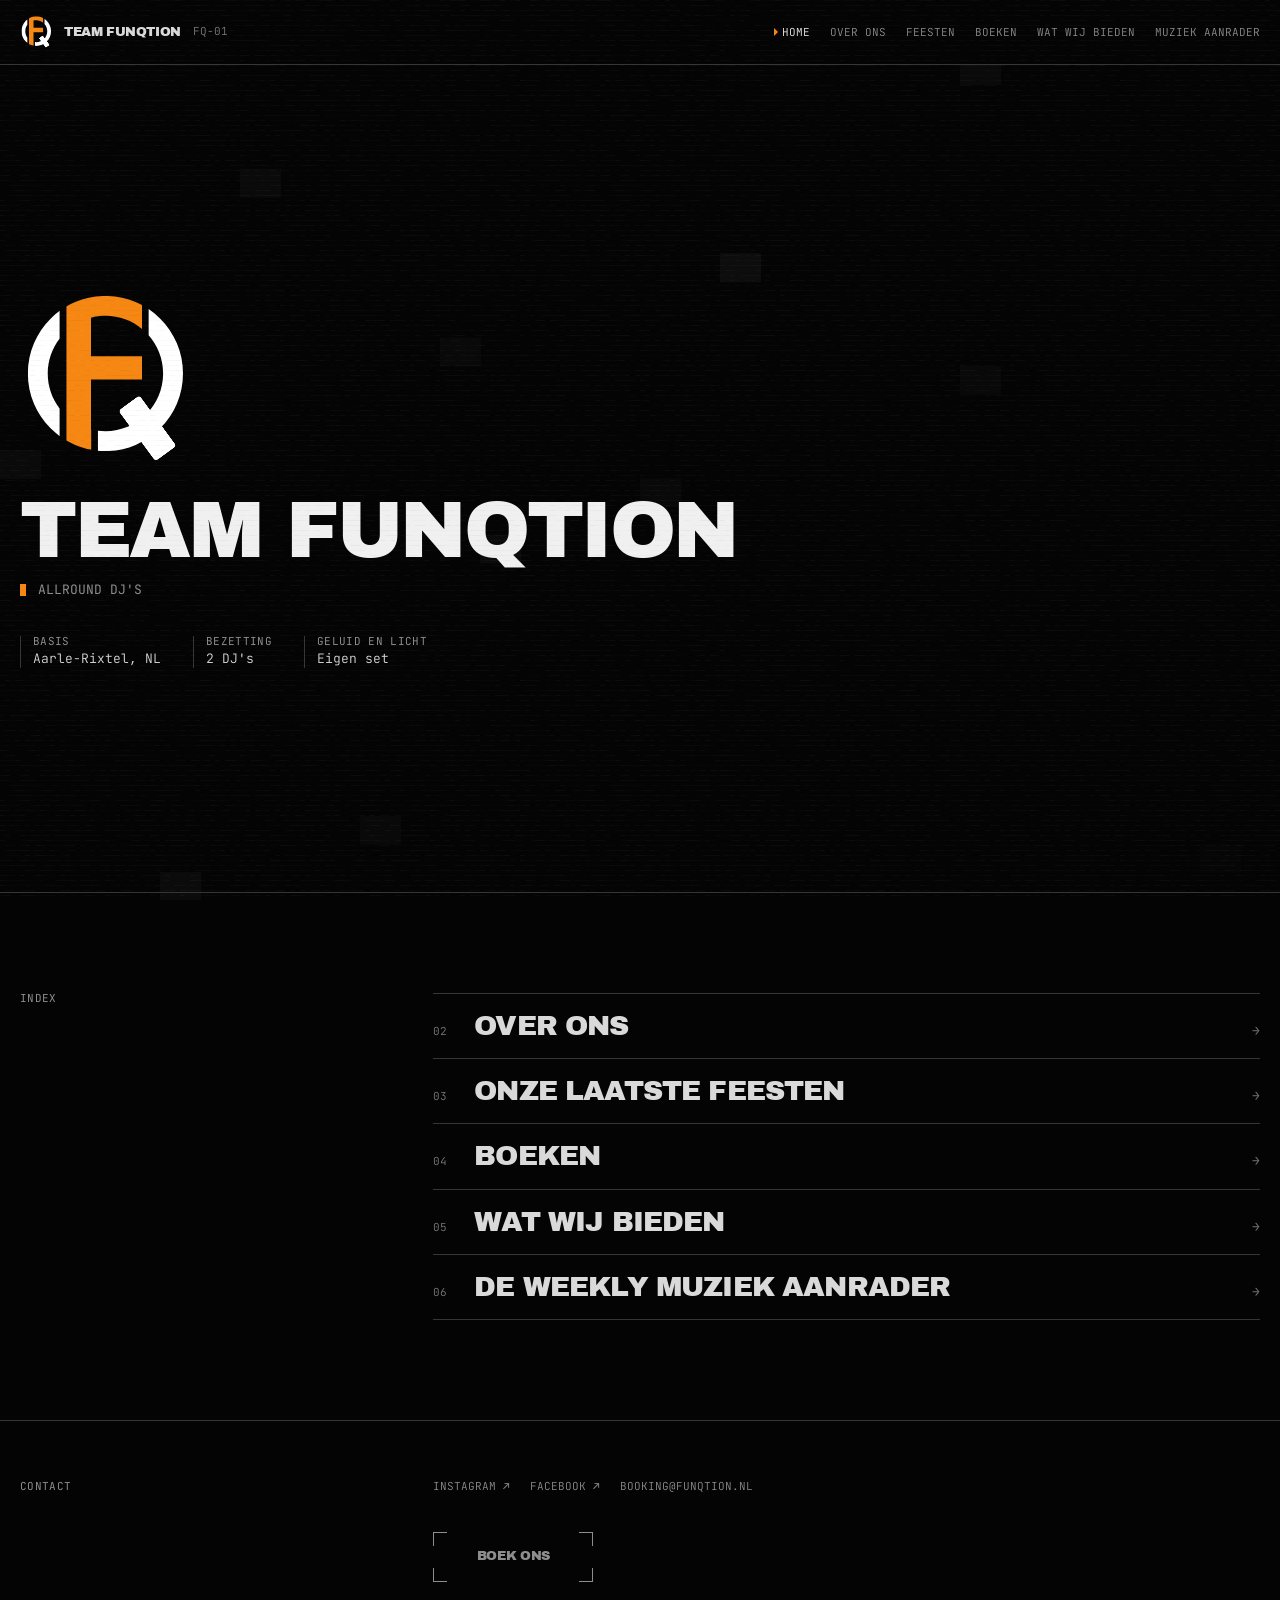
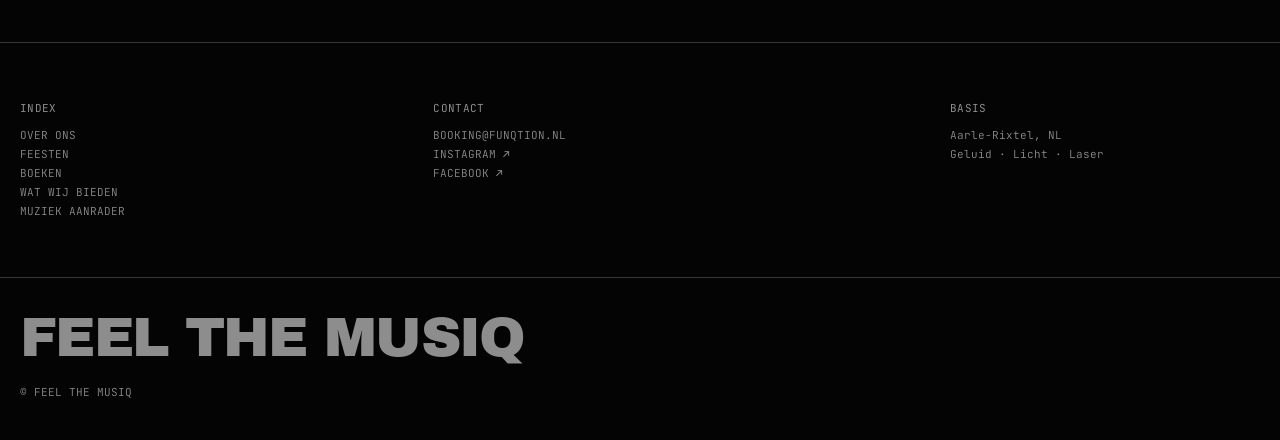
==== index.html @ aeb35a2f "Background: the idling lattice, chosen over two rejected prototypes Revise brief section 2, the clie" ====
<!doctype html>
<html lang="nl">
<head>
<meta charset="utf-8">
<meta name="viewport" content="width=device-width, initial-scale=1">
<title>Team Funqtion - Allround Dj's</title>
<meta name="description" content="Team Funqtion, allround DJ duo uit Aarle-Rixtel. Feesten, gala's, karnaval en tuinfeesten, inclusief eigen geluid en licht.">
<link rel="icon" href="img/logo.svg" type="image/svg+xml">
<link rel="preconnect" href="https://fonts.googleapis.com">
<link rel="preconnect" href="https://fonts.gstatic.com" crossorigin>
<link href="https://fonts.googleapis.com/css2?family=JetBrains+Mono:wght@300;400&family=Archivo+Black&display=swap" rel="stylesheet">
<link rel="stylesheet" href="css/tokens.css">
<link rel="stylesheet" href="css/primitives.css">
<link rel="stylesheet" href="css/site.css">
</head>
<body>

<a class="fq-skip" href="#main">Naar de inhoud</a>

<header class="fq-topbar">
  <a class="fq-topbar__brand" href="index.html">
    <img class="fq-topbar__logo" src="img/logo.svg" width="32" height="32" alt="Logo van Team Funqtion">
    <span class="fq-topbar__wordmark">Team Funqtion</span>
    <span class="fq-topbar__partno" aria-hidden="true">FQ-01</span>
  </a>

  <nav class="fq-topnav" aria-label="Hoofdnavigatie">
    <a class="fq-topnav__link" href="index.html" aria-current="page">Home</a>
    <a class="fq-topnav__link" href="over.html">Over ons</a>
    <a class="fq-topnav__link" href="feesten.html">Feesten</a>
    <a class="fq-topnav__link" href="boeken.html">Boeken</a>
    <a class="fq-topnav__link" href="bieden.html">Wat wij bieden</a>
    <a class="fq-topnav__link" href="tip.html">Muziek aanrader</a>
  </nav>

  <button type="button" class="fq-menu-trigger" aria-expanded="false" aria-controls="fq-menu">
    <span class="fq-visually-hidden">Menu openen</span>
    <span class="fq-menu-trigger__bar" aria-hidden="true"></span>
    <span class="fq-menu-trigger__bar" aria-hidden="true"></span>
  </button>
</header>

<dialog class="fq-menu" id="fq-menu" aria-label="Menu">
  <div class="fq-menu__head">
    <p class="fq-label" style="margin:0">Index</p>
    <button type="button" class="fq-menu__close">
      <span class="fq-visually-hidden">Menu sluiten</span>
      <span aria-hidden="true">&times;</span>
    </button>
  </div>
  <nav aria-label="Menunavigatie">
    <ul class="fq-menu__list">
      <li><a class="fq-menu__row" href="index.html" style="--row:0" aria-current="page">
        <span class="fq-menu__mask"><span class="fq-menu__label">Home</span></span>
        <span class="fq-menu__mask"><span class="fq-menu__index">01</span></span></a></li>
      <li><a class="fq-menu__row" href="over.html" style="--row:1">
        <span class="fq-menu__mask"><span class="fq-menu__label">Over ons</span></span>
        <span class="fq-menu__mask"><span class="fq-menu__index">02</span></span></a></li>
      <li><a class="fq-menu__row" href="feesten.html" style="--row:2">
        <span class="fq-menu__mask"><span class="fq-menu__label">Feesten</span></span>
        <span class="fq-menu__mask"><span class="fq-menu__index">03</span></span></a></li>
      <li><a class="fq-menu__row" href="boeken.html" style="--row:3">
        <span class="fq-menu__mask"><span class="fq-menu__label">Boeken</span></span>
        <span class="fq-menu__mask"><span class="fq-menu__index">04</span></span></a></li>
      <li><a class="fq-menu__row" href="bieden.html" style="--row:4">
        <span class="fq-menu__mask"><span class="fq-menu__label">Wat wij bieden</span></span>
        <span class="fq-menu__mask"><span class="fq-menu__index">05</span></span></a></li>
      <li><a class="fq-menu__row" href="tip.html" style="--row:5">
        <span class="fq-menu__mask"><span class="fq-menu__label">Muziek aanrader</span></span>
        <span class="fq-menu__mask"><span class="fq-menu__index">06</span></span></a></li>
    </ul>
  </nav>
  <div class="fq-menu__foot">
    <a class="fq-footer__link" href="https://www.instagram.com/funqtion1/" target="_blank" rel="noopener">Instagram &#8599;</a>
    <a class="fq-footer__link" href="https://www.facebook.com/share/1C3HbUUbbw/?mibextid=wwXIfr" target="_blank" rel="noopener">Facebook &#8599;</a>
    <a class="fq-footer__link" href="mailto:Booking@funqtion.nl">Booking@funqtion.nl</a>
  </div>
</dialog>

<main id="main">

  <section class="fq-section fq-grid fq-grid--padded" style="padding-block:0">
    <div class="fq-cell fq-hero" style="--col-span:9; --col-span-m:12">
      <img class="fq-hero__mark" src="img/logo.svg" width="168" height="168"
           alt="Logo van Team Funqtion: de letters TF in oranje en wit">
      <h1 class="fq-hero__title">Team Funqtion</h1>
      <p class="fq-hero__descriptor">
        <span class="fq-cursor fq-cursor--live" aria-hidden="true"></span>
        Allround Dj's
      </p>

      <dl class="fq-hero__meta">
        <div class="fq-rule-left">
          <dt class="fq-label" style="margin:0">Basis</dt>
          <dd class="fq-datasheet__value">Aarle-Rixtel, NL</dd>
        </div>
        <div class="fq-rule-left">
          <dt class="fq-label" style="margin:0">Bezetting</dt>
          <dd class="fq-datasheet__value">2 DJ's</dd>
        </div>
        <div class="fq-rule-left">
          <dt class="fq-label" style="margin:0">Geluid en licht</dt>
          <dd class="fq-datasheet__value">Eigen set</dd>
        </div>
      </dl>
    </div>
  </section>

  <section class="fq-section fq-grid fq-grid--padded">
    <div class="fq-cell" style="--col-span:3; --col-span-m:12">
      <h2 class="fq-label">Index</h2>
    </div>
    <div class="fq-cell" style="--col-start:5; --col-span:8; --col-start-m:auto; --col-span-m:12">
      <ul class="fq-index-list">
        <li><a class="fq-index-list__row" href="over.html">
          <span class="fq-index-list__num">02</span>
          <span class="fq-index-list__label">Over ons</span>
          <span class="fq-index-list__arrow" aria-hidden="true">&#8594;</span></a></li>
        <li><a class="fq-index-list__row" href="feesten.html">
          <span class="fq-index-list__num">03</span>
          <span class="fq-index-list__label">Onze laatste feesten</span>
          <span class="fq-index-list__arrow" aria-hidden="true">&#8594;</span></a></li>
        <li><a class="fq-index-list__row" href="boeken.html">
          <span class="fq-index-list__num">04</span>
          <span class="fq-index-list__label">Boeken</span>
          <span class="fq-index-list__arrow" aria-hidden="true">&#8594;</span></a></li>
        <li><a class="fq-index-list__row" href="bieden.html">
          <span class="fq-index-list__num">05</span>
          <span class="fq-index-list__label">Wat wij bieden</span>
          <span class="fq-index-list__arrow" aria-hidden="true">&#8594;</span></a></li>
        <li><a class="fq-index-list__row" href="tip.html">
          <span class="fq-index-list__num">06</span>
          <span class="fq-index-list__label">De weekly muziek aanrader</span>
          <span class="fq-index-list__arrow" aria-hidden="true">&#8594;</span></a></li>
      </ul>
    </div>
  </section>

  <section class="fq-section fq-section--tight fq-grid fq-grid--padded">
    <div class="fq-cell" style="--col-span:3; --col-span-m:12">
      <h2 class="fq-label">Contact</h2>
    </div>
    <div class="fq-cell" style="--col-start:5; --col-span:8; --col-start-m:auto; --col-span-m:12">
      <div class="fq-socials">
        <a class="fq-social" href="https://www.instagram.com/funqtion1/" target="_blank" rel="noopener">Instagram &#8599;</a>
        <a class="fq-social" href="https://www.facebook.com/share/1C3HbUUbbw/?mibextid=wwXIfr" target="_blank" rel="noopener">Facebook &#8599;</a>
        <a class="fq-social" href="mailto:Booking@funqtion.nl">Booking@funqtion.nl</a>
      </div>
      <div class="fq-contact">
        <a class="fq-button fq-bracket" href="boeken.html">Boek ons</a>
      </div>
    </div>
  </section>

</main>

<footer class="fq-footer">
  <div class="fq-grid fq-grid--padded fq-footer__grid">

    <div class="fq-cell fq-footer__col" style="--col-span:3; --col-span-m:12">
      <p class="fq-label">Index</p>
      <nav class="fq-footer__col" aria-label="Footernavigatie">
        <a class="fq-footer__link" href="over.html">Over ons</a>
        <a class="fq-footer__link" href="feesten.html">Feesten</a>
        <a class="fq-footer__link" href="boeken.html">Boeken</a>
        <a class="fq-footer__link" href="bieden.html">Wat wij bieden</a>
        <a class="fq-footer__link" href="tip.html">Muziek aanrader</a>
      </nav>
    </div>

    <div class="fq-cell fq-footer__col" style="--col-start:5; --col-span:4; --col-start-m:auto; --col-span-m:12">
      <p class="fq-label">Contact</p>
      <a class="fq-footer__link" href="mailto:Booking@funqtion.nl">Booking@funqtion.nl</a>
      <a class="fq-footer__link" href="https://www.instagram.com/funqtion1/" target="_blank" rel="noopener">Instagram &#8599;</a>
      <a class="fq-footer__link" href="https://www.facebook.com/share/1C3HbUUbbw/?mibextid=wwXIfr" target="_blank" rel="noopener">Facebook &#8599;</a>
    </div>

    <div class="fq-cell fq-footer__col" style="--col-start:10; --col-span:3; --col-start-m:auto; --col-span-m:12">
      <p class="fq-label">Basis</p>
      <p class="fq-footer__value">Aarle-Rixtel, NL</p>
      <p class="fq-footer__value">Geluid &#183; Licht &#183; Laser</p>
    </div>

  </div>

  <div class="fq-grid fq-grid--padded fq-footer__mark">
    <div class="fq-cell" style="--col-span:12">
      <p class="fq-footer__tagline">FEEL THE MUSIQ</p>
      <p class="fq-footer__legal">&copy; FEEL THE MUSIQ</p>
    </div>
  </div>
</footer>

<div class="fq-bg-host" id="fq-bg" aria-hidden="true"></div>
<div class="fq-grain-host" id="fq-grain" aria-hidden="true"></div>

<script src="js/boot.js"></script>
<script src="js/bg.js"></script>
<script src="js/menu.js"></script>
<script src="js/grain.js"></script>
</body>
</html>
---- css/tokens.css ----
/* ---------------------------------------------------------------------------
   tokens.css  -  Team Funqtion design tokens
   Adapted from TELETECH-EVENTS-DESIGN-REFERENCE.md chapter 32.1.2.
   Nothing else in the system reads a literal value.
   Naming: --fq-<layer>-<role>.

   Four documented deviations from the reference (BUILD-BRIEF section 3):
     1. The accent is orange #f68712, not blood red #c13243. Because the orange
        clears AA on every surface here (8.2:1 on the page colour, measured),
        the reference's two-token --digital-blood / --digital-blood-text
        workaround is dropped: one accent token does every job.
     2. Fonts are Google Fonts substitutes: JetBrains Mono for ProtoMono,
        Archivo Black for LomoCopy LT Std.
     3. No video anywhere.
     4. Every accessibility fix in chapter 31 is taken, not optional.
   --------------------------------------------------------------------------- */

:root {
  color-scheme: dark;

  /* === 1. Raw grey ramp (reference chapter 5), darkest to lightest ======== */
  --fq-black:         #000000;
  --fq-page:          #040404;  /* the true page colour */
  --fq-darkest-hour:  #0a0a0a;
  --fq-midnight:      #0d0d0d;
  --fq-dusk:          #141414;
  --fq-haze-grey:     #1e1e1e;
  --fq-hairline:      #363636;  /* the rule colour */
  --fq-machine-grey:  #6c6c6c;  /* 3.90:1 - rules and decoration ONLY, never text */
  --fq-quiet-grey:    #7a7a7a;  /* 4.78:1 on #040404, 4.61:1 on #0a0a0a - AA at body size */
  --fq-flat-grey:     #8d8d8d;  /* 6.18:1 - the AA-safe dim text colour */
  --fq-off-white:     #d9d9d9;  /* 14.52:1 */
  --fq-bashed-white:  #e4e4e4;  /* 16.11:1 */
  --fq-power-white:   #f0f0f0;  /* 17.98:1 */

  /* === 2. Accent (deviation 3.1) ==========================================
     #f68712 measures 8.2:1 on #040404 and 7.9:1 on #0a0a0a, so unlike the
     reference's red it is safe for text at any size. --fq-accent-dim is for
     large fills where full orange is too loud; it is NOT a text colour. */
  --fq-accent:        #f68712;

  /* === 3. Semantic surfaces. Components reference these, never the ramp. == */
  --fq-surface:         var(--fq-page);
  --fq-surface-inset:   var(--fq-dusk);

  /* === 4. Semantic text =================================================== */
  --fq-text-strong:     var(--fq-power-white);
  --fq-text:            var(--fq-off-white);
  --fq-text-dim:        var(--fq-flat-grey);    /* AA-safe metadata */
  --fq-text-quiet:      var(--fq-quiet-grey);   /* 4.78:1 - the dimmest legal TEXT colour */
  --fq-text-decorative: var(--fq-machine-grey); /* 3.90:1 - rules, arrows, large display only.
                                                   Fails AA at body size: never use for small text. */
  --fq-text-accent:     var(--fq-accent);

  /* === 5. Rules, brackets, focus ========================================== */
  --fq-rule-color:    var(--fq-hairline);
  --fq-rule-width:    1px;
  --fq-rule:          var(--fq-rule-width) solid var(--fq-rule-color);
  --fq-rule-dashed:   var(--fq-rule-width) dashed var(--fq-rule-color);
  --fq-rule-inset:    0.75rem;

  --fq-bracket-size:   14px;
  --fq-bracket-weight: 1px;
  --fq-bracket-color:  currentColor;

  /* The focus ring is accent-coloured, per brief 3.1. It is never removed. */
  --fq-focus-color:  var(--fq-accent);
  --fq-focus-width:  2px;
  --fq-focus-offset: 2px;

  /* === 6. Type (deviation 3.2) ============================================ */
  --fq-font-mono:    'JetBrains Mono', ui-monospace, 'SF Mono', 'Roboto Mono', monospace;
  --fq-font-display: 'Archivo Black', 'Arial Black', system-ui, sans-serif;

  --fq-weight-light:   300;
  --fq-weight-regular: 400;

  /* Static scale. The reference's ladder is 9/11/13/15/17/21/24/27/40 with
     11px carrying body copy. 11px is kept for the machine-readout register
     (labels, indices, tags) but real Dutch prose is set at 15px: see the
     note in the build summary. This is the one type deviation. */
  --fq-size-legend: 11px;  /* labels, indices, tags, captions */
  --fq-size-data:   13px;  /* datasheet rows, buttons, nav */
  --fq-size-body:   15px;  /* prose paragraphs */
  --fq-size-sub:    21px;
  --fq-size-util:   24px;

  /* Fluid display sizes, derived the way reference 32.1.3 derives them:
     clamp(min, intercept + slope*vw, max) passing through both endpoints,
     so there is no jump at any breakpoint.
       h1   : 28px at 390 -> 64px at 1600   slope 2.975vw, intercept 0.975rem
       hero : 34px at 390 -> 96px at 1600   slope 5.124vw, intercept 0.875rem */
  --fq-size-h1:   clamp(1.75rem, 0.975rem + 2.975vw, 4rem);
  --fq-size-hero: clamp(2.125rem, 0.875rem + 5.124vw, 6rem);
  --fq-size-h2:   clamp(1.3125rem, 1.076rem + 0.909vw, 2rem);

  /* Leading */
  --fq-leading-solid: 1;
  --fq-leading-tight: 1.25;
  --fq-leading-prose: 1.6;
  --fq-leading-hero:  0.92;

  /* Tracking. Display face tracked in 3%, mono left alone, and exactly one
     positive-tracking use reserved for the hardware label on bieden.html. */
  --fq-track-display: -0.03em;
  --fq-track-open:     0.03em;

  /* === 7. Spacing. Base 0.25rem, 1.25rem is the module. =================== */
  --fq-space-1:  0.25rem;
  --fq-space-2:  0.5rem;
  --fq-space-3:  0.75rem;
  --fq-space-4:  1rem;
  --fq-space-5:  1.25rem;
  --fq-space-8:  2rem;
  --fq-space-10: 2.5rem;
  --fq-space-15: 3.75rem;
  --fq-space-20: 5rem;
  --fq-space-25: 6.25rem;

  /* One gutter, changing exactly once, at 767px. */
  --fq-gutter: var(--fq-space-5);

  /* === 8. Motion ==========================================================
     The reference's single CustomEase is one cubic and needs no library. */
  --fq-ease-machine: cubic-bezier(0.14, 0.86, 0.37, 0.96);
  --fq-dur-snap:     0.2s;
  --fq-dur-reveal:   0.25s;
  --fq-stagger:      0.05s;

  /* === 9. Layers ========================================================== */
  --fq-z-nav:    90;
  --fq-z-menu:   95;
  --fq-z-grain:  100;
}

/* Breakpoints, as documentation. Custom properties cannot be used inside a
   media query, so these four numbers are copied by hand where needed:
     991px (max)  tablet
     767px (max)  mobile
     479px (max)  phone
     768px (min)  desktop                                                    */

@media screen and (max-width: 767px) {
  :root { --fq-gutter: var(--fq-space-4); }
}

/* --- Reset ---------------------------------------------------------------- */

*, *::before, *::after { box-sizing: border-box; }

html {
  -webkit-text-size-adjust: 100%;
  scroll-behavior: smooth;
}

body {
  margin: 0;
  background-color: var(--fq-surface);
  color: var(--fq-text);
  font-family: var(--fq-font-mono);
  font-size: var(--fq-size-body);
  font-weight: var(--fq-weight-light);
  line-height: var(--fq-leading-prose);
  -webkit-font-smoothing: antialiased;
}

img { max-width: 100%; }

/* One real focus ring, applied once, never removed anywhere.
   The reference's original ships 66 focusable elements with outline:none. */
:where(a, button, input, select, textarea, summary, iframe, [tabindex]):focus-visible {
  outline: var(--fq-focus-width) solid var(--fq-focus-color);
  outline-offset: var(--fq-focus-offset);
}

/* Selection is a luminance move, not an accent one. A solid #f68712 block
   dragged across a paragraph was the largest orange area the site could
   produce, and the reader triggers it. */
::selection {
  background-color: var(--fq-off-white);
  color: var(--fq-page);
}
img::selection { background-color: transparent; }

.fq-visually-hidden {
  position: absolute; width: 1px; height: 1px;
  margin: -1px; padding: 0; border: 0;
  clip-path: inset(50%); overflow: hidden; white-space: nowrap;
}

/* Skip link: visible the moment it takes focus. */
.fq-skip {
  position: absolute; inset-block-start: 0; inset-inline-start: 0;
  z-index: 999;
  transform: translateY(-120%);
  padding: var(--fq-space-3) var(--fq-space-4);
  background: var(--fq-page);
  color: var(--fq-accent);
  font-size: var(--fq-size-data);
  text-decoration: none;
}
.fq-skip:focus { transform: translateY(0); }

/* --- prefers-contrast: more ---------------------------------------------
   The recessive grey ramp is the design. When a reader asks the OS for more
   contrast, escalate every text rung one step brighter and make the hairlines
   visible, without touching the layout or the accent. */
@media (prefers-contrast: more) {
  :root {
    --fq-text:            var(--fq-power-white);
    --fq-text-dim:        var(--fq-off-white);
    --fq-text-quiet:      var(--fq-flat-grey);
    --fq-text-decorative: var(--fq-flat-grey);
    --fq-rule-color:      var(--fq-machine-grey);
  }
}

/* --- Global reduced-motion contract ---------------------------------------
   The reference honours prefers-reduced-motion nowhere (chapter 31). Here it
   kills every CSS transition and transform reveal. It does NOT reach the
   grain: that is a WAAPI element.animate() animation and CSS
   animation-duration has no effect on it, so grain.js checks the query itself
   and also listens for changes to it. */
@media (prefers-reduced-motion: reduce) {
  html { scroll-behavior: auto; }
  *, *::before, *::after {
    animation-duration: 0.001ms !important;
    animation-iteration-count: 1 !important;
    transition-duration: 0.001ms !important;
    scroll-behavior: auto !important;
  }
}
---- css/primitives.css ----
/* ---------------------------------------------------------------------------
   primitives.css  -  Team Funqtion structural primitives
   Adapted from TELETECH-EVENTS-DESIGN-REFERENCE.md chapter 32.2.
   Grid, section, datasheet, bracketed button, hairlines, menu, event tile,
   plus the chrome (top bar, footer, grain host).
   --------------------------------------------------------------------------- */

/* ===========================================================================
   1. The 12-column grid
   The gap is ZERO. Column boundaries are shared reference lines across the
   whole page; separation comes from items not filling their span, or from a
   hairline. A grid with gutters is a different design. (reference 7.3)
   =========================================================================== */

.fq-grid {
  display: grid;
  grid-template-columns: repeat(var(--fq-grid-columns, 12), 1fr);
  grid-auto-rows: auto;
  gap: 0;                      /* deliberate */
  inline-size: 100%;
  position: relative;
}
.fq-grid--padded { padding-inline: var(--fq-gutter); }

/* Children. Default span 12 so an unplaced child still lands on the lattice. */
.fq-cell {
  grid-column: var(--col-start, auto) / span var(--col-span, 12);
  min-inline-size: 0;
}

@media screen and (max-width: 767px) {
  .fq-cell {
    grid-column: var(--col-start-m, auto) / span var(--col-span-m, var(--col-span, 12));
  }
}
@media screen and (max-width: 479px) {
  .fq-cell {
    grid-column: var(--col-start-s, auto) / span var(--col-span-s, var(--col-span-m, var(--col-span, 12)));
  }
}

/* ===========================================================================
   2. The section wrapper
   =========================================================================== */

.fq-section {
  inline-size: 100%;
  position: relative;
  padding-block: var(--fq-space-25);
}
.fq-section--tight { padding-block: var(--fq-space-15); }
.fq-section--first { padding-block-start: var(--fq-space-20); }

@media screen and (max-width: 767px) {
  .fq-section { padding-block: var(--fq-space-15); }
  .fq-section--tight { padding-block: var(--fq-space-10); }
}

/* A full-bleed hairline between sections. */
.fq-section + .fq-section { border-block-start: var(--fq-rule); }

/* ===========================================================================
   3. Text atoms (reference 9.2.2)
   =========================================================================== */

/* The panel legend. This is the voice of the whole design: a tiny, tracked,
   uppercase mono label that reads like a legend silk-screened on hardware. */
.fq-label {
  margin: 0 0 var(--fq-space-4);
  color: var(--fq-text-dim);
  text-transform: uppercase;
  /* The system's ONE positive tracking, spent on the panel legend: the
     silk-screened-on-hardware register that appears on every section. */
  letter-spacing: var(--fq-track-open);
  font-family: var(--fq-font-mono);
  font-size: var(--fq-size-legend);
  font-weight: var(--fq-weight-regular);
  line-height: var(--fq-leading-solid);
}

/* The index numeral. Padded to two digits in the markup, tabular here. */
.fq-index {
  color: var(--fq-text-quiet);
  font-family: var(--fq-font-mono);
  font-size: var(--fq-size-legend);
  font-weight: var(--fq-weight-light);
  line-height: var(--fq-leading-solid);
}

.fq-h1 {
  margin: 0 0 var(--fq-space-5);
  text-wrap: balance;
  color: var(--fq-text-strong);
  text-transform: uppercase;
  font-family: var(--fq-font-display);
  font-size: var(--fq-size-h1);
  font-weight: 400;
  line-height: var(--fq-leading-hero);
  letter-spacing: var(--fq-track-display);
}

.fq-h2 {
  margin: 0 0 var(--fq-space-5);
  text-wrap: balance;
  color: var(--fq-text);
  text-transform: uppercase;
  font-family: var(--fq-font-display);
  font-size: var(--fq-size-h2);
  font-weight: 400;
  line-height: var(--fq-leading-tight);
  letter-spacing: var(--fq-track-display);
}

.fq-h3 {
  margin: 0 0 var(--fq-space-3);
  text-wrap: balance;
  color: var(--fq-text);
  text-transform: uppercase;
  font-family: var(--fq-font-display);
  font-size: var(--fq-size-sub);
  font-weight: 400;
  line-height: var(--fq-leading-tight);
  letter-spacing: var(--fq-track-display);
}

/* Verbatim case. The design language uppercases headings, but CONTENT.md
   flags the lowercase "boeken?" and "licht" headings as deliberately
   preserved. Uppercasing them would destroy exactly what was preserved, so
   those two opt out of the transform. The brief outranks the design language
   on anything CONTENT.md has called final. */
.fq-h1--verbatim,
.fq-h3--verbatim { text-transform: none; }

.fq-prose {
  margin: 0 0 var(--fq-space-4);
  text-wrap: pretty;
  max-inline-size: 62ch;
  color: var(--fq-text-dim);
  font-size: var(--fq-size-body);
  font-weight: var(--fq-weight-light);
  line-height: var(--fq-leading-prose);
}
.fq-prose:last-child { margin-block-end: 0; }
.fq-prose--strong { color: var(--fq-text); }

/* The quoted field: the client's voice, emoji and all, held inside a machine
   frame. The tension between the two is the point (brief section 2). */
.fq-quote {
  margin: 0 0 var(--fq-space-4);
  border-inline-start: var(--fq-rule);
  padding-inline-start: var(--fq-rule-inset);
  max-inline-size: 62ch;
  color: var(--fq-text);
  font-size: var(--fq-size-body);
  font-weight: var(--fq-weight-light);
  line-height: var(--fq-leading-prose);
}
.fq-quote p { margin: 0 0 var(--fq-space-2); }
.fq-quote p:last-child { margin-block-end: 0; }

/* The italic caption line under a gig. */
.fq-caption {
  margin: var(--fq-space-4) 0 0;
  color: var(--fq-text-quiet);
  font-size: var(--fq-size-legend);
  line-height: var(--fq-leading-tight);
}

.fq-link {
  color: var(--fq-text-dim);
  text-decoration: none;
  border-block-end: 1px solid var(--fq-hairline);
  transition: color var(--fq-dur-snap) ease, border-color var(--fq-dur-snap) ease;
}
.fq-link:hover { color: var(--fq-text-strong); border-block-end-color: var(--fq-text-dim); }

/* ---------------------------------------------------------------------------
   The one-shot heading lift (reference 10.5)
   The reference reveals headings line by line behind masks, driven by GSAP
   ScrollTrigger and SplitType. The same read is available with a clip-path
   inset and no wrapper element, no observer and no library: the h1 is above
   the fold on all six pages, so it fires once at load and never again.
   Strictly one-shot, 420ms, and it does not exist at all under reduced motion.
   --------------------------------------------------------------------------- */
@media (prefers-reduced-motion: no-preference) {
  .fq-h1,
  .fq-hero__title {
    animation: fq-lift 420ms var(--fq-ease-machine) both;
  }
  @keyframes fq-lift {
    from { clip-path: inset(0 0 100% 0); transform: translateY(0.28em); }
    /* -25% bottom so descenders are never clipped at rest */
    to   { clip-path: inset(0 0 -25% 0); transform: none; }
  }
}

/* ===========================================================================
   4. Hairlines (reference 32.2.5)
   The left rule is the house method for turning a paragraph into a data field.
   =========================================================================== */

.fq-rule-left {
  border-inline-start: var(--fq-rule);
  padding-inline-start: var(--fq-rule-inset);
  display: flex;
  flex-direction: column;
  gap: var(--fq-space-1);
}


/* ===========================================================================
   5. The corner-bracketed button (reference 32.2.4)
   Eight single-colour gradients on ONE pseudo element. No background, no
   border, no radius, and crucially no four <img> per button: the reference's
   original ships 188 corner-mark images on one page.
   =========================================================================== */

.fq-bracket { position: relative; }
.fq-bracket::before {
  content: "";
  position: absolute;
  inset: 0;
  pointer-events: none;
  background-image:
    linear-gradient(var(--fq-bracket-color) 0 0), linear-gradient(var(--fq-bracket-color) 0 0),
    linear-gradient(var(--fq-bracket-color) 0 0), linear-gradient(var(--fq-bracket-color) 0 0),
    linear-gradient(var(--fq-bracket-color) 0 0), linear-gradient(var(--fq-bracket-color) 0 0),
    linear-gradient(var(--fq-bracket-color) 0 0), linear-gradient(var(--fq-bracket-color) 0 0);
  background-repeat: no-repeat;
  background-size:
    var(--fq-bracket-size) var(--fq-bracket-weight),
    var(--fq-bracket-weight) var(--fq-bracket-size),
    var(--fq-bracket-size) var(--fq-bracket-weight),
    var(--fq-bracket-weight) var(--fq-bracket-size),
    var(--fq-bracket-size) var(--fq-bracket-weight),
    var(--fq-bracket-weight) var(--fq-bracket-size),
    var(--fq-bracket-size) var(--fq-bracket-weight),
    var(--fq-bracket-weight) var(--fq-bracket-size);
  background-position:
    left top,     left top,
    right top,    right top,
    left bottom,  left bottom,
    right bottom, right bottom;
  transition: background-image var(--fq-dur-snap) ease;
}

.fq-button {
  --fq-bracket-color: var(--fq-text-dim);
  display: inline-flex;
  align-items: center;
  justify-content: center;
  gap: var(--fq-space-2);
  min-inline-size: var(--fq-button-width, 160px);
  min-block-size: 50px;
  padding: var(--fq-space-4) var(--fq-space-5);
  border: 0;
  background: transparent;
  color: var(--fq-text-dim);
  text-transform: uppercase;
  text-decoration: none;
  cursor: pointer;
  font-family: var(--fq-font-display);
  font-size: var(--fq-size-data);
  font-weight: 400;
  line-height: var(--fq-leading-solid);
  letter-spacing: var(--fq-track-display);
  transition: color var(--fq-dur-snap) ease;
}
/* Hover moves up the achromatic ramp. Focus keeps the accent, because the
   global :focus-visible ring is the one place a keyboard user must not miss. */
.fq-button:hover {
  color: var(--fq-text-strong);
  --fq-bracket-color: var(--fq-text-strong);
}
.fq-button:focus-visible {
  color: var(--fq-text-strong);
  --fq-bracket-color: var(--fq-accent);
}

/* In forced-colors mode background images are dropped, so the eight-gradient
   bracket disappears and the button becomes a bare word with no affordance.
   Fall back to a real border, which forced-colors does honour. */
@media (forced-colors: active) {
  .fq-bracket::before { display: none; }
  .fq-button { border: 1px solid ButtonBorder; color: ButtonText; }
  .fq-button:hover, .fq-button:focus-visible { border-color: Highlight; color: Highlight; }
}

/* ===========================================================================
   6. The datasheet row (reference 32.2.3)
   The one component that DOES have a gutter.
   =========================================================================== */

.fq-datasheet { display: flex; flex-direction: column; }
.fq-datasheet dd, .fq-hero__meta dd { margin: 0; }

.fq-datasheet__row {
  display: grid;
  grid-template-columns: repeat(8, 1fr);
  gap: var(--fq-space-5);
  align-items: baseline;
  padding-block: var(--fq-space-3);
  border-block-start: var(--fq-rule);
}
.fq-datasheet__row:last-child { border-block-end: var(--fq-rule); }

.fq-datasheet__cell {
  min-inline-size: 0;
  grid-column: span var(--col-span, 2);
}

.fq-datasheet__key {
  margin: 0;
  color: var(--fq-text-dim);
  text-transform: uppercase;
  font-family: var(--fq-font-mono);
  font-size: var(--fq-size-legend);
  font-weight: var(--fq-weight-regular);
  line-height: var(--fq-leading-tight);
}

.fq-datasheet__value {
  margin: 0;
  color: var(--fq-text);
  font-family: var(--fq-font-mono);
  font-size: var(--fq-size-data);
  font-weight: var(--fq-weight-light);
  line-height: var(--fq-leading-tight);
}
.fq-datasheet__value--end { text-align: end; }
.fq-datasheet__value--index {
  color: var(--fq-text-quiet);
}

@media screen and (max-width: 767px) {
  .fq-datasheet__row { gap: var(--fq-space-4); }
  .fq-datasheet__cell[data-priority="1"] { grid-column: span 5; }
  .fq-datasheet__cell[data-priority="2"] { grid-column: span 3; }
  .fq-datasheet__cell[data-priority="2"] .fq-datasheet__value { text-align: end; }
}

/* ===========================================================================
   7. The top bar
   =========================================================================== */

.fq-topbar {
  position: sticky;
  inset-block-start: 0;
  z-index: var(--fq-z-nav);
  display: flex;
  align-items: center;
  justify-content: space-between;
  gap: var(--fq-space-5);
  padding: var(--fq-space-4) var(--fq-gutter);
  /* Flat and opaque. An 88%-opaque bar with a backdrop-filter behind it pays
     a per-scroll-frame GPU blur for a difference nobody can see. */
  background: var(--fq-page);
  border-block-end: var(--fq-rule);
}

.fq-topbar__brand {
  display: inline-flex;
  align-items: center;
  gap: var(--fq-space-3);
  text-decoration: none;
  color: var(--fq-text);
}
.fq-topbar__logo { display: block; inline-size: 32px; block-size: 32px; }
.fq-topbar__wordmark {
  text-transform: uppercase;
  font-family: var(--fq-font-display);
  font-size: var(--fq-size-data);
  letter-spacing: var(--fq-track-display);
}
/* Where a normal brand would put a tagline, put a part number. (brief 2.1) */
.fq-topbar__partno {
  color: var(--fq-text-quiet);
  font-size: var(--fq-size-legend);
}
@media screen and (max-width: 479px) { .fq-topbar__partno { display: none; } }

/* The desktop inline nav. Below 767px the dialog menu is the only nav. */
.fq-topnav { display: flex; align-items: center; gap: var(--fq-space-5); }
.fq-topnav__link {
  color: var(--fq-text-dim);
  text-decoration: none;
  text-transform: uppercase;
  font-size: var(--fq-size-legend);
  line-height: var(--fq-leading-solid);
  transition: color var(--fq-dur-snap) ease;
}
.fq-topnav__link:hover { color: var(--fq-text); }
.fq-topnav__link[aria-current="page"] { color: var(--fq-text-strong); }
/* The current-page marker is a 4x8px border triangle, not a coloured word.
   One piece of state, one small accent mark. (reference 8.3.3) */
.fq-topnav__link[aria-current="page"]::before {
  content: "";
  display: inline-block;
  inline-size: 0; block-size: 0;
  border-block-start: 4px solid transparent;
  border-block-end: 4px solid transparent;
  border-inline-start: 4px solid var(--fq-accent);
  margin-inline-end: 4px;
  vertical-align: middle;
}
@media screen and (max-width: 991px) { .fq-topnav { display: none; } }

/* The menu trigger: two bars, no hamburger cliche beyond that. */
.fq-menu-trigger {
  display: inline-flex;
  flex-direction: column;
  justify-content: center;
  align-items: center;
  gap: 8px;
  inline-size: 44px;
  block-size: 44px;
  padding: 0 var(--fq-space-2);
  border: 0;
  background: transparent;
  cursor: pointer;
}
.fq-menu-trigger__bar {
  display: block;
  inline-size: 100%;
  inline-size: 25px;
  block-size: var(--fq-rule-width);
  background: var(--fq-text-dim);
  transition: background-color var(--fq-dur-snap) ease;
}
.fq-menu-trigger:hover .fq-menu-trigger__bar { background: var(--fq-text-strong); }
/* Exactly one navigation per viewport. The top nav hides at 991px and below,
   so the trigger hides at 992px and up: the mirror image, no overlap.
   Shipping both is the reference's own documented defect. */
@media screen and (min-width: 992px) { .fq-menu-trigger { display: none; } }

/* ===========================================================================
   8. The numbered menu (reference 32.2.6)
   A <dialog> opened with showModal(), so focus trapping, page inertness and
   Escape-to-close come from the browser.
   =========================================================================== */

.fq-menu {
  position: fixed;
  inset: 0;
  z-index: var(--fq-z-menu);
  inline-size: 100%;
  max-inline-size: 100%;
  block-size: 100%;
  max-block-size: 100%;
  margin: 0;
  padding: var(--fq-space-20) var(--fq-gutter) var(--fq-space-10);
  border: 0;
  background: var(--fq-surface);
  color: var(--fq-text);
  overflow-y: auto;
  /* grain.js publishes the baked tile here so the texture survives the
     dialog's top-layer promotion. Falls back to flat if JS is off. */
  background-image: var(--fq-grain-tile, none);
  background-repeat: repeat;
  background-size: 600px 600px;
}

/* Scoped to [open]. A bare display:flex here overrides the UA rule
   dialog:not([open]) { display: none } and paints the CLOSED menu into the
   top of every page, burying the hero. Verified by screenshot. */
.fq-menu[open] {
  display: flex;
  flex-direction: column;
}

.fq-menu__head {
  display: flex;
  align-items: center;
  justify-content: space-between;
  gap: var(--fq-space-5);
  margin-block-end: auto;
  padding-block-end: var(--fq-space-10);
}

.fq-menu__close {
  inline-size: 44px;
  block-size: 44px;
  border: 0;
  background: transparent;
  color: var(--fq-text-dim);
  cursor: pointer;
  font-family: var(--fq-font-mono);
  font-size: var(--fq-size-util);
  line-height: 1;
  transition: color var(--fq-dur-snap) ease;
}
.fq-menu__close:hover { color: var(--fq-text-strong); }

.fq-menu__list { list-style: none; margin: 0; padding: 0; }

.fq-menu__row {
  display: flex;
  align-items: baseline;
  justify-content: space-between;
  gap: var(--fq-space-5);
  padding-block: var(--fq-space-3);
  border-block-start: var(--fq-rule);
  text-decoration: none;
  color: inherit;
}
.fq-menu__list li:last-child .fq-menu__row { border-block-end: var(--fq-rule); }

.fq-menu__mask { overflow: hidden; display: block; }

.fq-menu__label {
  display: block;
  color: var(--fq-text-dim);
  text-transform: uppercase;
  font-family: var(--fq-font-display);
  font-size: clamp(1.5rem, 1rem + 2.1vw, 2.75rem);
  font-weight: 400;
  line-height: 1.1;
  letter-spacing: var(--fq-track-display);
  transition: color var(--fq-dur-snap) ease;
}
.fq-menu__index {
  display: block;
  text-align: end;
  color: var(--fq-text-quiet);
  font-family: var(--fq-font-mono);
  font-size: var(--fq-size-data);
  font-weight: var(--fq-weight-light);
  line-height: var(--fq-leading-solid);
}
.fq-menu__row:hover .fq-menu__label,
.fq-menu__row:focus-visible .fq-menu__label { color: var(--fq-text-strong); }
/* One accent element per row, not two: the label goes bright, the index
   carries the colour. */
.fq-menu__row[aria-current="page"] .fq-menu__label { color: var(--fq-text-strong); }
.fq-menu__row[aria-current="page"] .fq-menu__index { color: var(--fq-accent); }

/* The mask reveal. Two tracks, offset by half a step, staggered per row. */
@media (prefers-reduced-motion: no-preference) {
  .fq-menu__label,
  .fq-menu__index {
    transform: translateY(110%);
    transition: transform var(--fq-dur-reveal) var(--fq-ease-machine),
                color var(--fq-dur-snap) ease;
    transition-delay: calc(var(--row, 0) * var(--fq-stagger));
  }
  .fq-menu__index {
    transition-delay: calc(var(--row, 0) * var(--fq-stagger) + (var(--fq-stagger) / 2));
  }
  .fq-menu.is-open .fq-menu__label,
  .fq-menu.is-open .fq-menu__index { transform: translateY(0); }
}

.fq-menu__foot {
  margin-block-start: var(--fq-space-10);
  display: flex;
  flex-wrap: wrap;
  gap: var(--fq-space-5);
}

/* ===========================================================================
   9. The event tile (reference 32.2.7)
   Square media with object-fit: cover. The photos are not square; the crop is
   the point (brief section 6).
   =========================================================================== */

.fq-event__media {
  position: relative;
  overflow: hidden;
  background: var(--fq-surface-inset);
}
.fq-event__img {
  display: block;
  inline-size: 100%;
  block-size: 100%;
  aspect-ratio: 1;
  object-fit: cover;
}
/* The index tag sits on the image, bracketed on three sides like the
   reference's partner tag. */
.fq-event__tag {
  position: absolute;
  inset-block-start: 0;
  inset-inline-start: 0;
  margin: 0;
  padding: 0.6rem 0.5rem 0.5rem;
  background: color-mix(in srgb, var(--fq-page) 80%, transparent);
  border-block-end: 1px solid var(--fq-bashed-white);
  border-inline-end: 1px solid var(--fq-bashed-white);
  color: var(--fq-bashed-white);
  text-transform: uppercase;
  font-size: var(--fq-size-legend);
  line-height: var(--fq-leading-solid);
}

.fq-event__title {
  margin: 0;
  color: var(--fq-text);
  text-transform: uppercase;
  font-family: var(--fq-font-display);
  font-size: var(--fq-size-sub);
  font-weight: 400;
  line-height: 1.2;
  letter-spacing: var(--fq-track-display);
}
/* The 6x12 solid block before a numeral: the cheapest terminal-cursor glyph
   in the system, and the tile's only non-bracket ornament. */
.fq-cursor {
  display: inline-block;
  inline-size: 6px;
  block-size: 12px;
  background: var(--fq-text);
  flex: 0 0 auto;
}
/* One "live" mark per site, on the home descriptor. The reference's own date
   square is off-white; nine accent blocks down a track list is overshoot. */
.fq-cursor--live { background: var(--fq-accent); }

/* ===========================================================================
   10. The footer (reference 8.5)
   Built as a datasheet, not as a sign-off: legends in the label register,
   values under them, the wordmark, then the legal line. Same 12-column
   lattice as every other block on the page.
   =========================================================================== */

.fq-footer {
  border-block-start: var(--fq-rule);
  padding-block: var(--fq-space-15) var(--fq-space-10);
}

.fq-footer__grid { row-gap: var(--fq-space-10); }

.fq-footer__col { display: flex; flex-direction: column; align-items: flex-start; gap: var(--fq-space-2); }
.fq-footer__col .fq-label { margin-block-end: var(--fq-space-2); }

.fq-footer__link {
  color: var(--fq-text-dim);
  text-decoration: none;
  text-transform: uppercase;
  font-size: var(--fq-size-legend);
  line-height: var(--fq-leading-solid);
  transition: color var(--fq-dur-snap) ease;
}
.fq-footer__link:hover { color: var(--fq-text-strong); }

.fq-footer__value {
  margin: 0;
  color: var(--fq-text-dim);
  font-size: var(--fq-size-legend);
  line-height: var(--fq-leading-solid);
}

/* The wordmark sits on its own rule, full width, as the footer's baseline. */
.fq-footer__mark {
  margin-block-start: var(--fq-space-15);
  padding-block-start: var(--fq-space-8);
  border-block-start: var(--fq-rule);
}
.fq-footer__tagline {
  margin: 0;
  color: var(--fq-text-dim);
  text-transform: uppercase;
  font-family: var(--fq-font-display);
  font-size: clamp(1.75rem, 1rem + 3.2vw, 3.5rem);
  line-height: var(--fq-leading-solid);
  letter-spacing: var(--fq-track-display);
}
.fq-footer__legal {
  margin: var(--fq-space-5) 0 0;
  color: var(--fq-text-dim);
  font-size: var(--fq-size-legend);
  line-height: var(--fq-leading-tight);
}

/* ===========================================================================
   11b. The idling lattice (revise brief section 2)
   A fixed host with a canvas child, so scrolling never repaints it. Sits
   behind every piece of content and above nothing. js/bg.js paints it.
   =========================================================================== */

.fq-bg-host {
  position: fixed;
  inset: 0;
  z-index: -1;              /* behind all content, above the page colour */
  overflow: hidden;
  pointer-events: none;
}
.fq-bg__layer {
  position: absolute;
  inset: 0;
  inline-size: 100%;
  block-size: 100%;
  display: block;
}

/* ===========================================================================
   11a. The boot overlay (reference 10.8.1, 8.2)
   Added by js/boot.js, home page only, once per session. Nothing here exists
   in the markup, so with JS off there is no overlay and the page is simply
   there. The canvas carries the 32x32 dither; this is only its frame.
   =========================================================================== */

.fq-boot {
  position: fixed;
  inset: 0;
  z-index: 200;               /* above the grain, below nothing else */
  pointer-events: none;
  opacity: 1;
}
.fq-boot.is-out { opacity: 0; transition: opacity 180ms linear; }

.fq-boot__grid {
  position: absolute;
  inset: 0;
  inline-size: 100%;
  block-size: 100%;
  display: block;
}

/* The readout, in the preloader register: four corner ticks, the mark, and
   the build reference. */
.fq-boot__readout {
  position: absolute;
  inset-block-start: 50%;
  inset-inline-start: 50%;
  transform: translate(-50%, -50%);
  inline-size: min(220px, 52vw);
  aspect-ratio: 1;
  display: flex;
  flex-direction: column;
  align-items: center;
  justify-content: center;
  gap: var(--fq-space-5);
}
.fq-boot__bracket {
  position: absolute;
  inline-size: var(--fq-bracket-size);
  block-size: var(--fq-bracket-size);
  border-color: var(--fq-text-decorative);
  border-style: solid;
  border-width: 0;
}
.fq-boot__bracket[data-c="tl"] { inset-block-start: 0; inset-inline-start: 0; border-block-start-width: 1px; border-inline-start-width: 1px; }
.fq-boot__bracket[data-c="tr"] { inset-block-start: 0; inset-inline-end: 0;   border-block-start-width: 1px; border-inline-end-width: 1px; }
.fq-boot__bracket[data-c="bl"] { inset-block-end: 0;   inset-inline-start: 0; border-block-end-width: 1px;   border-inline-start-width: 1px; }
.fq-boot__bracket[data-c="br"] { inset-block-end: 0;   inset-inline-end: 0;   border-block-end-width: 1px;   border-inline-end-width: 1px; }

.fq-boot__logo { display: block; inline-size: 56px; block-size: auto; }
.fq-boot__ref {
  color: var(--fq-text-quiet);
  text-transform: uppercase;
  font-family: var(--fq-font-mono);
  font-size: var(--fq-size-legend);
  letter-spacing: var(--fq-track-open);
  line-height: var(--fq-leading-solid);
}

/* ===========================================================================
   11. The grain host (reference 11.4)
   grain.js mounts the layer inside this. The host never moves and never
   repaints; it is the clipping viewport.
   =========================================================================== */

.fq-grain-host {
  position: fixed;
  inset: 0;
  overflow: hidden;
  pointer-events: none;
  z-index: var(--fq-z-grain);
}
/* No mobile opacity override. The reference drops to 0.2 on small screens to
   hide DPR haze from authoring the tile in CSS pixels; grain.js bakes at
   devicePixelRatio instead, so the haze never happens. */
---- css/site.css ----
/* ---------------------------------------------------------------------------
   site.css  -  Team Funqtion page composition
   Everything here is built from the primitives in primitives.css and reads
   only tokens, never a literal.
   --------------------------------------------------------------------------- */

/* ===========================================================================
   1. Home hero
   =========================================================================== */

.fq-hero {
  display: flex;
  flex-direction: column;
  justify-content: center;
  min-block-size: calc(100svh - 73px);   /* viewport less the sticky top bar */
  padding-block: var(--fq-space-20) var(--fq-space-15);
}

.fq-hero__mark {
  display: block;
  inline-size: clamp(88px, 16vw, 168px);
  block-size: auto;
  margin-block-end: var(--fq-space-8);
}

.fq-hero__title {
  margin: 0;
  color: var(--fq-text-strong);
  text-transform: uppercase;
  font-family: var(--fq-font-display);
  font-size: var(--fq-size-hero);
  font-weight: 400;
  line-height: var(--fq-leading-hero);
  letter-spacing: var(--fq-track-display);
}

.fq-hero__descriptor {
  margin: var(--fq-space-4) 0 0;
  display: flex;
  align-items: center;
  gap: var(--fq-space-3);
  color: var(--fq-text-dim);
  text-transform: uppercase;
  font-family: var(--fq-font-mono);
  font-size: var(--fq-size-data);
  font-weight: var(--fq-weight-regular);
  line-height: var(--fq-leading-solid);
}

.fq-hero__meta {
  margin-block-start: var(--fq-space-10);
  display: flex;
  flex-wrap: wrap;
  gap: var(--fq-space-8);
}

/* ===========================================================================
   2. The numbered index list (home)
   Scale is proved by inventory, not claimed by adjective: the home page's
   navigation IS the index of what the outfit is. (brief 2.7)
   =========================================================================== */

.fq-index-list { list-style: none; margin: 0; padding: 0; }

.fq-index-list__row {
  display: flex;
  align-items: baseline;
  gap: var(--fq-space-5);
  padding-block: var(--fq-space-4);
  border-block-start: var(--fq-rule);
  text-decoration: none;
  color: inherit;
}
.fq-index-list li:last-child .fq-index-list__row { border-block-end: var(--fq-rule); }

.fq-index-list__num {
  flex: 0 0 auto;
  inline-size: 3ch;
  color: var(--fq-text-quiet);
  font-size: var(--fq-size-legend);
  line-height: var(--fq-leading-solid);
  transition: color var(--fq-dur-snap) ease;
}
.fq-index-list__label {
  flex: 1 1 auto;
  color: var(--fq-text);
  text-transform: uppercase;
  font-family: var(--fq-font-display);
  font-size: clamp(1.125rem, 0.85rem + 1.15vw, 1.75rem);
  font-weight: 400;
  line-height: 1.15;
  letter-spacing: var(--fq-track-display);
  transition: color var(--fq-dur-snap) ease;
}
.fq-index-list__arrow {
  flex: 0 0 auto;
  color: var(--fq-text-decorative);
  font-size: var(--fq-size-data);
  line-height: var(--fq-leading-solid);
  transition: color var(--fq-dur-snap) ease;
}
.fq-index-list__row:hover .fq-index-list__label,
.fq-index-list__row:focus-visible .fq-index-list__label { color: var(--fq-text-strong); }
.fq-index-list__row:hover .fq-index-list__num,
.fq-index-list__row:hover .fq-index-list__arrow { color: var(--fq-text-strong); }

/* ===========================================================================
   3. Socials
   =========================================================================== */

.fq-socials { display: flex; flex-wrap: wrap; gap: var(--fq-space-5); }

.fq-social {
  display: inline-flex;
  align-items: center;
  gap: var(--fq-space-2);
  color: var(--fq-text-dim);
  text-decoration: none;
  text-transform: uppercase;
  font-size: var(--fq-size-legend);
  line-height: var(--fq-leading-solid);
  transition: color var(--fq-dur-snap) ease;
}
.fq-social:hover { color: var(--fq-text-strong); }
.fq-social svg { inline-size: 16px; block-size: 16px; fill: currentColor; flex: 0 0 auto; }

/* ===========================================================================
   4. Member block (over.html)
   =========================================================================== */

.fq-member { display: grid; gap: var(--fq-space-8); align-items: start; }
.fq-member + .fq-member { margin-block-start: var(--fq-space-20); }

/* Two columns from tablet up. A square portrait across the full content
   column is ~1040px tall at 1600, which turns a short bio into a scroll. */
@media screen and (min-width: 768px) {
  .fq-member { grid-template-columns: minmax(0, 4fr) minmax(0, 6fr); gap: var(--fq-space-10); }
}

.fq-member__portrait {
  display: block;
  inline-size: 100%;
  block-size: auto;
  /* Square, matching the event-tile idiom. The sources are 1400x1297 and
     1400x1185, so a 1:1 crop loses ~15% of the width; a 4:5 portrait crop
     would have cut over a third. The crop is intended, the mutilation is not. */
  aspect-ratio: 1;
  object-fit: cover;
  background: var(--fq-surface-inset);
}

.fq-member__head {
  display: flex;
  align-items: baseline;
  gap: var(--fq-space-3);
  margin-block-end: var(--fq-space-5);
}

/* ===========================================================================
   5. Gig block (feesten.html)
   =========================================================================== */

.fq-gig { display: grid; gap: var(--fq-space-8); align-items: start; }
/* Dashed, not solid. In this system a dashed rule means "this continues":
   the gig log is a running record, not four closed cards. (reference 11.3.4) */
.fq-gig + .fq-gig { margin-block-start: var(--fq-space-20); padding-block-start: var(--fq-space-20); border-block-start: var(--fq-rule-dashed); }

/* Same reasoning as the member block: side by side from tablet up, stacked
   below it, so the square crop never dominates the viewport. */
@media screen and (min-width: 768px) {
  .fq-gig { grid-template-columns: minmax(0, 5fr) minmax(0, 7fr); gap: var(--fq-space-10); }
}

/* ===========================================================================
   6. Inventory rows (bieden.html)
   =========================================================================== */

.fq-inventory { margin-block-start: var(--fq-space-8); }


/* ===========================================================================
   7. Embeds (boeken.html, tip.html)
   =========================================================================== */

.fq-embed {
  position: relative;
  inline-size: 100%;
  aspect-ratio: 16 / 9;
  overflow: hidden;
  background: var(--fq-surface-inset);
  border: var(--fq-rule);
}
.fq-embed iframe {
  position: absolute;
  inset: 0;
  inline-size: 100%;
  block-size: 100%;
  border: 0;
  display: block;
}
/* A very tall calculator inside a 16:9 box is unusable on a phone, so the
   box gets taller as the viewport narrows. */
@media screen and (max-width: 767px) { .fq-embed { aspect-ratio: 3 / 4; } }

.fq-embed-credit {
  margin: var(--fq-space-4) 0 0;
  color: var(--fq-text-quiet);
  font-size: var(--fq-size-legend);
  line-height: var(--fq-leading-tight);
}
.fq-embed-credit a { color: var(--fq-text-dim); }

/* The tip line: a bracketed aside, not a coloured callout box. */
.fq-tip {
  margin: var(--fq-space-8) 0 0;
  padding: var(--fq-space-5);
  color: var(--fq-text-dim);
  font-size: var(--fq-size-data);
  line-height: var(--fq-leading-prose);
  --fq-bracket-color: var(--fq-hairline);
}

/* ===========================================================================
   8. Track list (tip.html)
   =========================================================================== */

.fq-tracks { list-style: none; margin: 0; padding: 0; display: grid; gap: var(--fq-space-8); }

.fq-track { display: grid; gap: var(--fq-space-3); }
.fq-track__head { display: flex; align-items: center; gap: var(--fq-space-3); }
.fq-track iframe {
  inline-size: 100%;
  block-size: 152px;
  border: 0;
  display: block;
}

@media screen and (min-width: 992px) {
  .fq-tracks { grid-template-columns: repeat(2, 1fr); gap: var(--fq-space-8) var(--fq-space-10); }
}

/* ===========================================================================
   9. Contact row
   =========================================================================== */

.fq-contact {
  margin-block-start: var(--fq-space-10);
  display: flex;
  flex-wrap: wrap;
  align-items: center;
  gap: var(--fq-space-8);
}
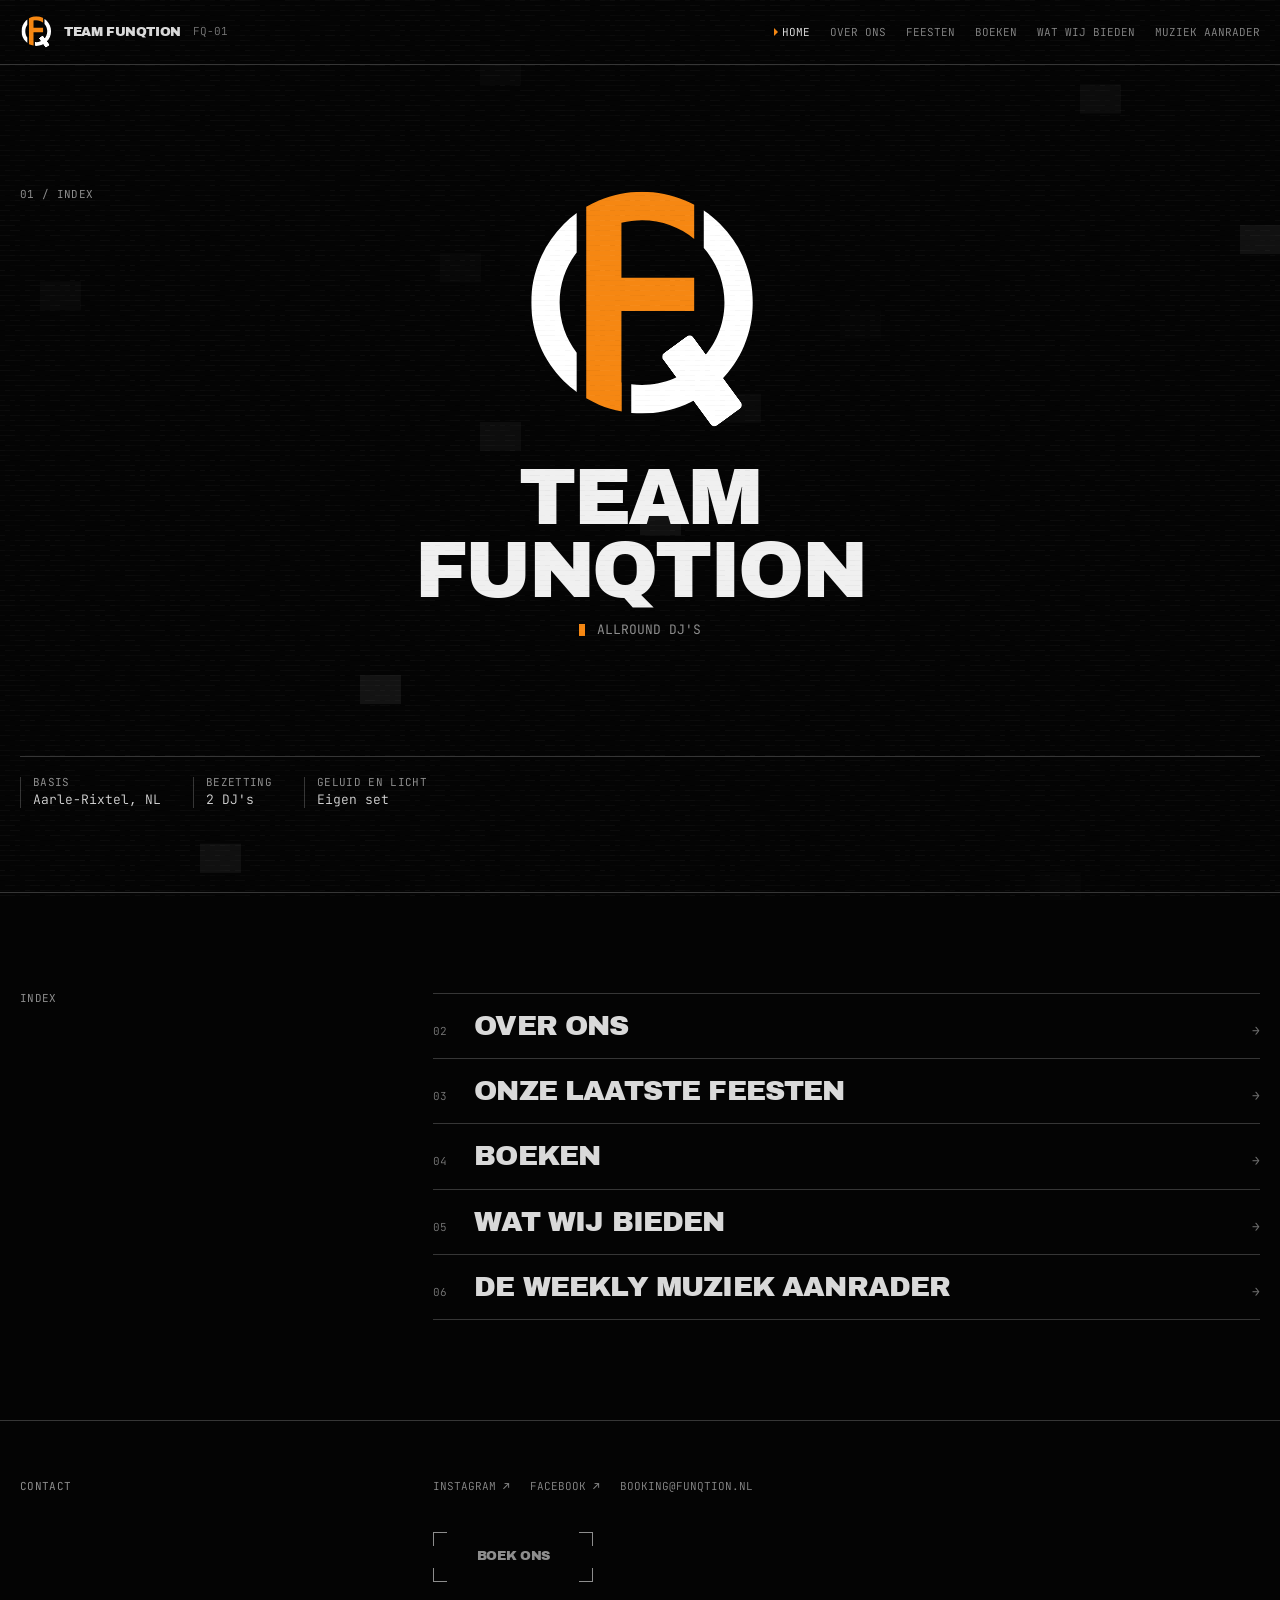
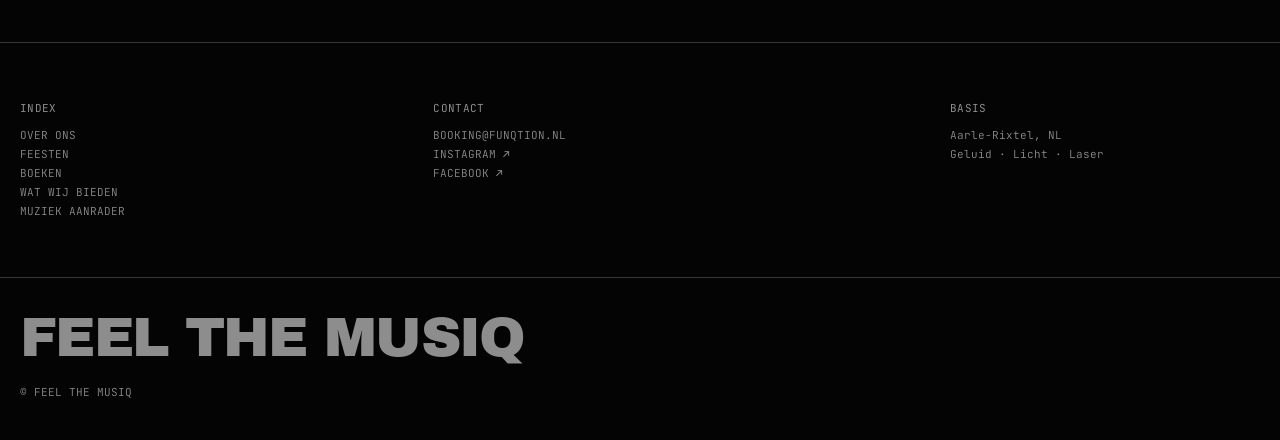
==== commit a2e59532: "Hero: centre the mark and name on the grid's true centre line Revise brief section 3, a client reque" ====
--- a/index.html
+++ b/index.html
@@ -79,16 +79,22 @@
 
 <main id="main">
 
-  <section class="fq-section fq-grid fq-grid--padded" style="padding-block:0">
-    <div class="fq-cell fq-hero" style="--col-span:9; --col-span-m:12">
-      <img class="fq-hero__mark" src="img/logo.svg" width="168" height="168"
+  <section class="fq-section fq-grid fq-grid--padded fq-hero-section" style="padding-block:0">
+    <div class="fq-cell fq-hero-rail" style="--col-span:3; --col-span-m:12">
+      <p class="fq-label">01 / Index</p>
+    </div>
+
+    <div class="fq-cell fq-hero" style="--col-start:4; --col-span:6; --col-start-m:auto; --col-span-m:12">
+      <img class="fq-hero__mark" src="img/logo.svg" width="240" height="240"
            alt="Logo van Team Funqtion: de letters TF in oranje en wit">
       <h1 class="fq-hero__title">Team Funqtion</h1>
       <p class="fq-hero__descriptor">
         <span class="fq-cursor fq-cursor--live" aria-hidden="true"></span>
         Allround Dj's
       </p>
-
+    </div>
+
+    <div class="fq-cell" style="--col-span:12">
       <dl class="fq-hero__meta">
         <div class="fq-rule-left">
           <dt class="fq-label" style="margin:0">Basis</dt>
--- a/css/site.css
+++ b/css/site.css
@@ -8,17 +8,31 @@
    1. Home hero
    =========================================================================== */
 
+.fq-hero-section { align-content: center; min-block-size: calc(100svh - 73px); }
+
+/* The hero is centred on the grid's TRUE centre line: it occupies columns
+   4 to 9 of twelve, so its midpoint is the page's midpoint. Centring by
+   text-align alone would float the mark in space; placing it on the lattice
+   and pinning the furniture to the edges keeps it an instrument panel.
+   (revise brief section 3) */
 .fq-hero {
   display: flex;
   flex-direction: column;
-  justify-content: center;
-  min-block-size: calc(100svh - 73px);   /* viewport less the sticky top bar */
-  padding-block: var(--fq-space-20) var(--fq-space-15);
+  align-items: center;
+  text-align: center;
+  padding-block: var(--fq-space-10) var(--fq-space-15);
+}
+
+/* Corner furniture stays pinned left, so the axis reads as deliberate. */
+.fq-hero-rail { align-self: start; padding-block-start: var(--fq-space-10); }
+@media screen and (max-width: 767px) {
+  .fq-hero-rail { padding-block-start: var(--fq-space-8); }
+  .fq-hero { padding-block: var(--fq-space-5) var(--fq-space-10); }
 }
 
 .fq-hero__mark {
   display: block;
-  inline-size: clamp(88px, 16vw, 168px);
+  inline-size: clamp(120px, 20vw, 240px);
   block-size: auto;
   margin-block-end: var(--fq-space-8);
 }
@@ -32,12 +46,14 @@
   font-weight: 400;
   line-height: var(--fq-leading-hero);
   letter-spacing: var(--fq-track-display);
+  text-wrap: balance;
 }
 
 .fq-hero__descriptor {
   margin: var(--fq-space-4) 0 0;
   display: flex;
   align-items: center;
+  justify-content: center;
   gap: var(--fq-space-3);
   color: var(--fq-text-dim);
   text-transform: uppercase;
@@ -47,11 +63,14 @@
   line-height: var(--fq-leading-solid);
 }
 
+/* Variant A: the datasheet stays a left-aligned bottom rail. */
 .fq-hero__meta {
-  margin-block-start: var(--fq-space-10);
+  margin: var(--fq-space-15) 0 0;
   display: flex;
   flex-wrap: wrap;
   gap: var(--fq-space-8);
+  border-block-start: var(--fq-rule);
+  padding-block-start: var(--fq-space-5);
 }
 
 /* ===========================================================================
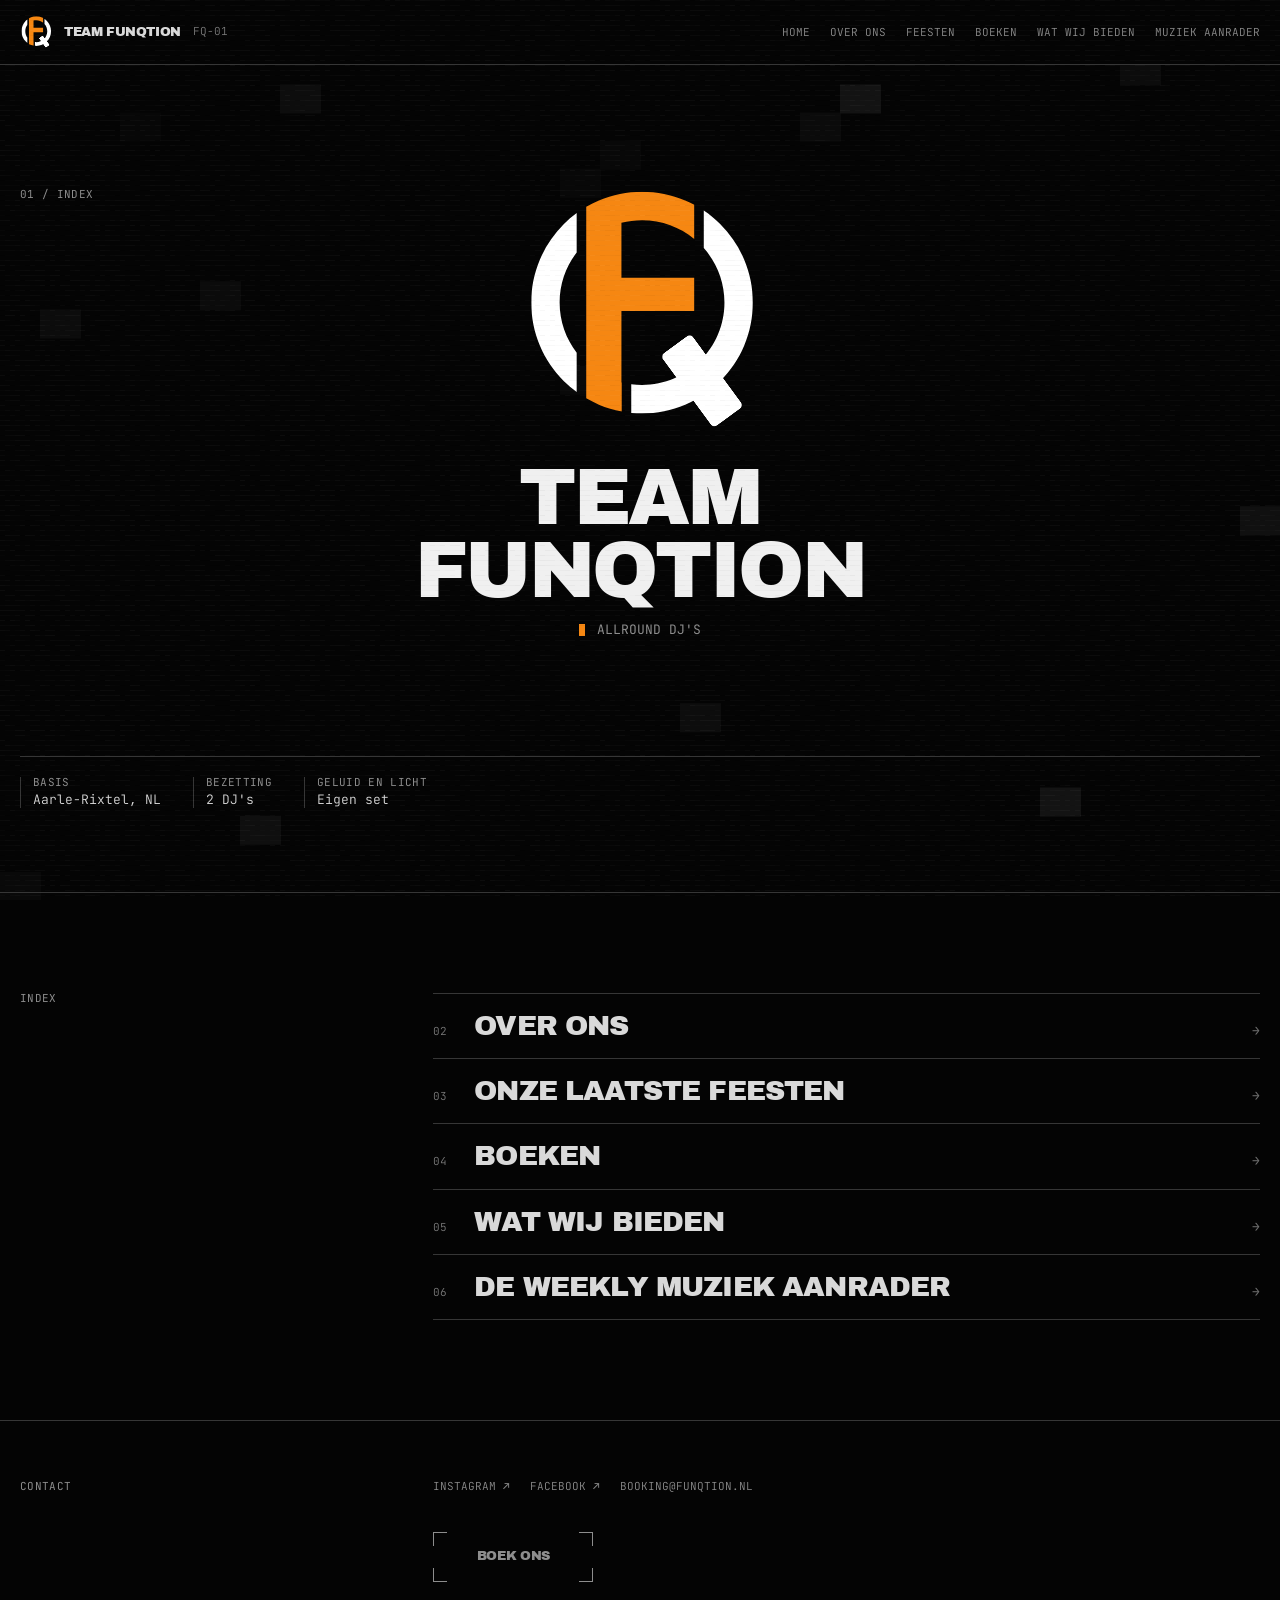
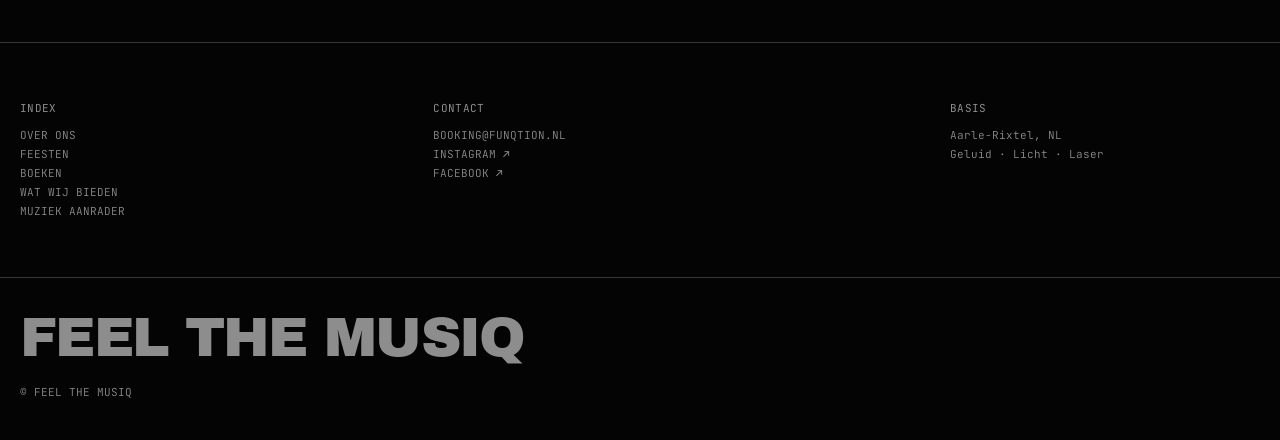
==== commit a13d3bc0: "Top bar: mask-and-swap hover, clipped without a scroll container Replaces the colour-only transition" ====
--- a/index.html
+++ b/index.html
@@ -25,12 +25,12 @@
   </a>
 
   <nav class="fq-topnav" aria-label="Hoofdnavigatie">
-    <a class="fq-topnav__link" href="index.html" aria-current="page">Home</a>
-    <a class="fq-topnav__link" href="over.html">Over ons</a>
-    <a class="fq-topnav__link" href="feesten.html">Feesten</a>
-    <a class="fq-topnav__link" href="boeken.html">Boeken</a>
-    <a class="fq-topnav__link" href="bieden.html">Wat wij bieden</a>
-    <a class="fq-topnav__link" href="tip.html">Muziek aanrader</a>
+    <a class="fq-topnav__link" href="index.html" aria-current="page"><span class="fq-topnav__swap"><span class="fq-topnav__t">Home</span><span class="fq-topnav__t" aria-hidden="true">Home</span></span></a>
+    <a class="fq-topnav__link" href="over.html"><span class="fq-topnav__swap"><span class="fq-topnav__t">Over ons</span><span class="fq-topnav__t" aria-hidden="true">Over ons</span></span></a>
+    <a class="fq-topnav__link" href="feesten.html"><span class="fq-topnav__swap"><span class="fq-topnav__t">Feesten</span><span class="fq-topnav__t" aria-hidden="true">Feesten</span></span></a>
+    <a class="fq-topnav__link" href="boeken.html"><span class="fq-topnav__swap"><span class="fq-topnav__t">Boeken</span><span class="fq-topnav__t" aria-hidden="true">Boeken</span></span></a>
+    <a class="fq-topnav__link" href="bieden.html"><span class="fq-topnav__swap"><span class="fq-topnav__t">Wat wij bieden</span><span class="fq-topnav__t" aria-hidden="true">Wat wij bieden</span></span></a>
+    <a class="fq-topnav__link" href="tip.html"><span class="fq-topnav__swap"><span class="fq-topnav__t">Muziek aanrader</span><span class="fq-topnav__t" aria-hidden="true">Muziek aanrader</span></span></a>
   </nav>
 
   <button type="button" class="fq-menu-trigger" aria-expanded="false" aria-controls="fq-menu">
--- a/css/primitives.css
+++ b/css/primitives.css
@@ -381,7 +381,29 @@
 
 /* The desktop inline nav. Below 767px the dialog menu is the only nav. */
 .fq-topnav { display: flex; align-items: center; gap: var(--fq-space-5); }
+/* Mask-and-swap. It borrows the full-screen menu's mask vocabulary, but it is
+   not the same move: .fq-menu__mask REVEALS one label rising from translateY
+   (110%) to 0, while this SWAPS a two-copy column up by exactly half its
+   height, so the label leaves and its duplicate arrives. The <a> is the mask,
+   a fixed one-line box. The box never moves, so there is no layout shift.
+   (revise brief section 4)
+
+   overflow: clip, not hidden. Both clip the second copy, but `hidden` makes
+   the link a scroll container, and a clipped-but-rendered duplicate inside a
+   scroll container is something find-in-page will scroll to: measured, Ctrl+F
+   on a nav word left the mask parked at scrollTop 11 showing the wrong copy,
+   with no hover to reset it. `clip` cannot scroll at all. `hidden` is kept as
+   the preceding declaration so a browser without `clip` still masks.
+
+   Not clip-path: inset(0), which also stops the scrolling but clips the
+   element's own outline, silently deleting the focus ring. getComputedStyle
+   still reported `solid 2px #f68712` with nothing on screen; only the
+   screenshot caught it. */
 .fq-topnav__link {
+  display: block;
+  overflow: hidden;
+  overflow: clip;
+  block-size: var(--fq-size-legend);      /* exactly one line, solid leading */
   color: var(--fq-text-dim);
   text-decoration: none;
   text-transform: uppercase;
@@ -389,20 +411,25 @@
   line-height: var(--fq-leading-solid);
   transition: color var(--fq-dur-snap) ease;
 }
-.fq-topnav__link:hover { color: var(--fq-text); }
-.fq-topnav__link[aria-current="page"] { color: var(--fq-text-strong); }
-/* The current-page marker is a 4x8px border triangle, not a coloured word.
-   One piece of state, one small accent mark. (reference 8.3.3) */
-.fq-topnav__link[aria-current="page"]::before {
-  content: "";
-  display: inline-block;
-  inline-size: 0; block-size: 0;
-  border-block-start: 4px solid transparent;
-  border-block-end: 4px solid transparent;
-  border-inline-start: 4px solid var(--fq-accent);
-  margin-inline-end: 4px;
-  vertical-align: middle;
-}
+.fq-topnav__swap { display: flex; flex-direction: column; }
+.fq-topnav__t {
+  display: block;
+  block-size: var(--fq-size-legend);
+  line-height: var(--fq-leading-solid);
+  flex: 0 0 auto;
+}
+
+/* Luminance only. The accent is the current-page marker's job in this bar. */
+.fq-topnav__link:hover,
+.fq-topnav__link:focus-visible { color: var(--fq-text-strong); }
+
+/* The movement is the enhancement; the brightness above works without it. */
+@media (prefers-reduced-motion: no-preference) {
+  .fq-topnav__swap { transition: transform 160ms var(--fq-ease-machine); }
+  .fq-topnav__link:hover .fq-topnav__swap,
+  .fq-topnav__link:focus-visible .fq-topnav__swap { transform: translateY(-50%); }
+}
+
 @media screen and (max-width: 991px) { .fq-topnav { display: none; } }
 
 /* The menu trigger: two bars, no hamburger cliche beyond that. */
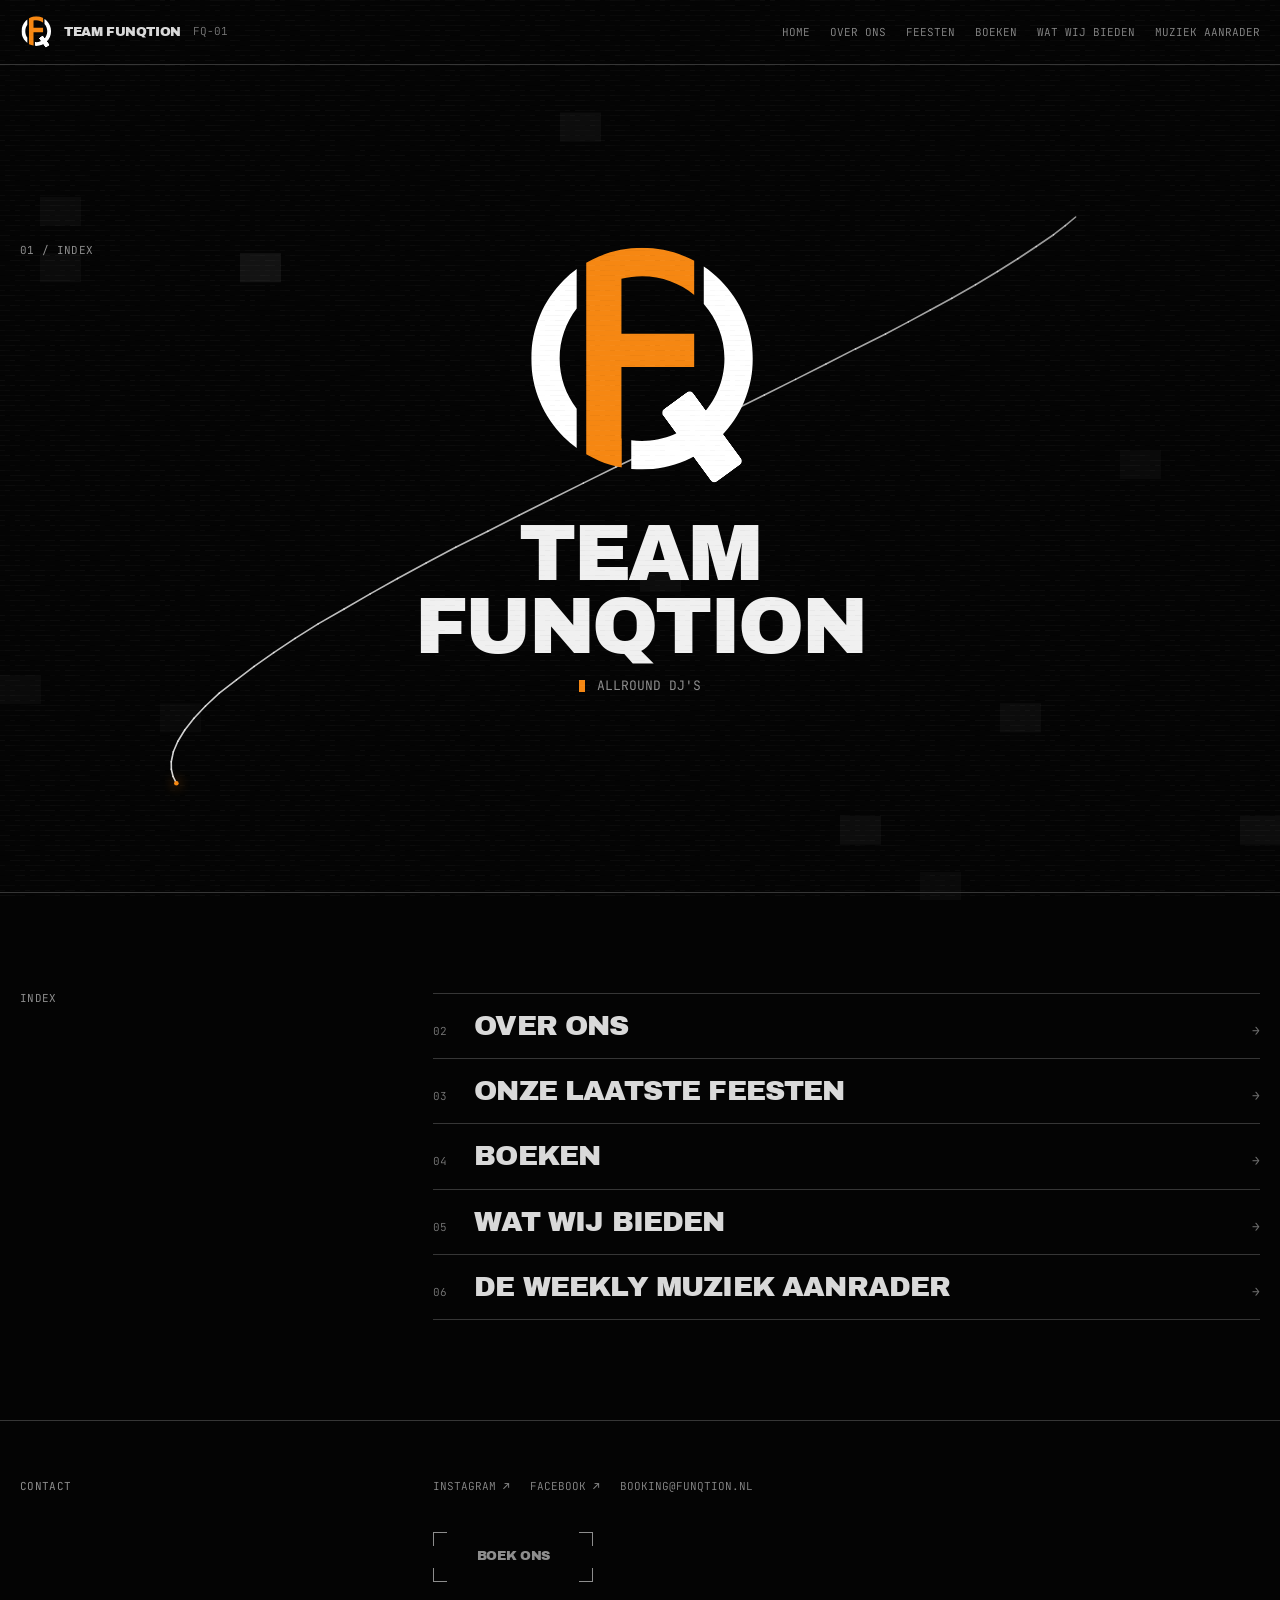
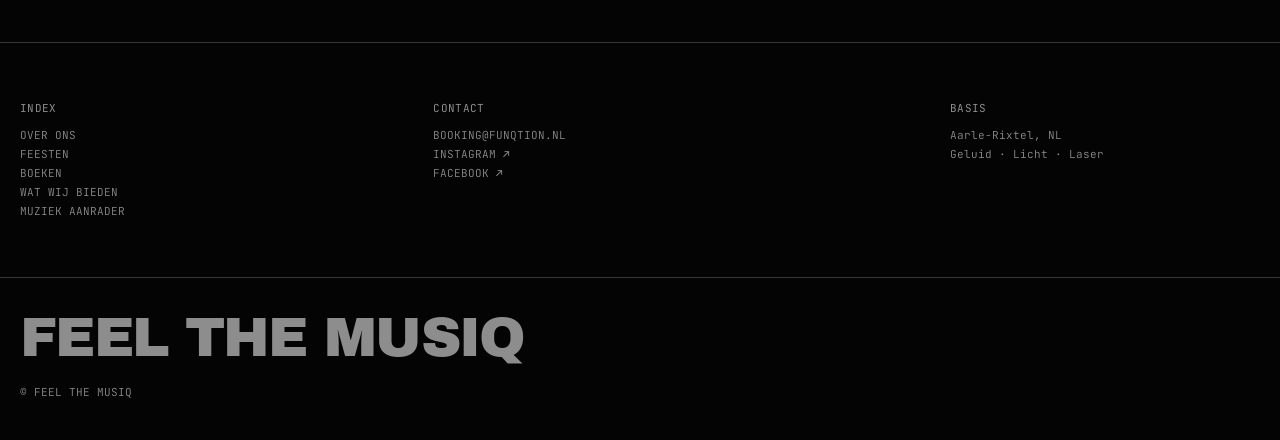
==== commit 413f2dc6: "Hero: drop the datasheet, put an oscilloscope behind the mark Removes the Basis / Bezetting / Geluid" ====
--- a/index.html
+++ b/index.html
@@ -80,6 +80,7 @@
 <main id="main">
 
   <section class="fq-section fq-grid fq-grid--padded fq-hero-section" style="padding-block:0">
+    <div class="fq-scope" id="fq-scope" aria-hidden="true"></div>
     <div class="fq-cell fq-hero-rail" style="--col-span:3; --col-span-m:12">
       <p class="fq-label">01 / Index</p>
     </div>
@@ -94,22 +95,6 @@
       </p>
     </div>
 
-    <div class="fq-cell" style="--col-span:12">
-      <dl class="fq-hero__meta">
-        <div class="fq-rule-left">
-          <dt class="fq-label" style="margin:0">Basis</dt>
-          <dd class="fq-datasheet__value">Aarle-Rixtel, NL</dd>
-        </div>
-        <div class="fq-rule-left">
-          <dt class="fq-label" style="margin:0">Bezetting</dt>
-          <dd class="fq-datasheet__value">2 DJ's</dd>
-        </div>
-        <div class="fq-rule-left">
-          <dt class="fq-label" style="margin:0">Geluid en licht</dt>
-          <dd class="fq-datasheet__value">Eigen set</dd>
-        </div>
-      </dl>
-    </div>
   </section>
 
   <section class="fq-section fq-grid fq-grid--padded">
@@ -202,6 +187,7 @@
 
 <script src="js/boot.js"></script>
 <script src="js/bg.js"></script>
+<script src="js/scope.js"></script>
 <script src="js/menu.js"></script>
 <script src="js/grain.js"></script>
 </body>
--- a/css/primitives.css
+++ b/css/primitives.css
@@ -720,65 +720,104 @@
 }
 
 /* ===========================================================================
-   11a. The boot overlay (reference 10.8.1, 8.2)
-   Added by js/boot.js, home page only, once per session. Nothing here exists
-   in the markup, so with JS off there is no overlay and the page is simply
-   there. The canvas carries the 32x32 dither; this is only its frame.
-   =========================================================================== */
-
-.fq-boot {
+   11a. The CRT power-on (js/boot.js, reference 11.1.3 for the raster pitch)
+   Added by JS, home page only, once per session. Nothing here exists in the
+   markup, so with JS off there is no overlay and the page is simply there.
+
+   Five layers, painted back to front: two shutters that hold the screen dark
+   and then retract to open the raster, a bloom for the phosphor overshoot,
+   the beam hairline, and the scanlines over everything. Only the geometry
+   lives here; the timing is in boot.js, because the sequence is five
+   overlapping phases and splitting it across two files would hide that.
+   =========================================================================== */
+
+.fq-crt {
   position: fixed;
   inset: 0;
   z-index: 200;               /* above the grain, below nothing else */
   pointer-events: none;
-  opacity: 1;
-}
-.fq-boot.is-out { opacity: 0; transition: opacity 180ms linear; }
-
-.fq-boot__grid {
+  overflow: clip;
+}
+
+/* The two halves of the dark screen. Opaque page colour, not black: the tube
+   is showing you its own unlit surface, which is what the page is made of. */
+.fq-crt__shutter {
+  position: absolute;
+  inset-inline: 0;
+  block-size: 50.2%;          /* .2 of overlap so no hairline gap at the seam */
+  background: var(--fq-page);
+  will-change: transform;
+}
+.fq-crt__shutter[data-h="t"] { inset-block-start: 0; transform-origin: top center; }
+.fq-crt__shutter[data-h="b"] { inset-block-end: 0;   transform-origin: bottom center; }
+
+/* Undeflected beam: a 2px line across the centre. The glow is the phosphor
+   blooming either side of the trace, so it is a shadow, not a taller line. */
+.fq-crt__beam {
+  position: absolute;
+  inset-inline: 0;
+  inset-block-start: 50%;
+  block-size: 2px;
+  background: var(--fq-text-strong);
+  box-shadow: 0 0 18px 2px rgb(240 240 240 / 0.45);
+  transform: translateY(-50%) scaleX(0);
+  will-change: transform, opacity;
+}
+
+/* Phosphor overshoot. Wide, weak and warm-neutral: at 12% over a #040404
+   page this reads as the tube glowing, not as a white flash. One pulse, never
+   repeated, so there is no flash-frequency question to answer. */
+.fq-crt__bloom {
   position: absolute;
   inset: 0;
-  inline-size: 100%;
-  block-size: 100%;
-  display: block;
-}
-
-/* The readout, in the preloader register: four corner ticks, the mark, and
-   the build reference. */
-.fq-boot__readout {
+  opacity: 0;
+  background: radial-gradient(ellipse 120% 60% at 50% 50%,
+              rgb(240 240 240 / 0.12) 0%, rgb(240 240 240 / 0.04) 45%, transparent 75%);
+}
+
+/* The raster, at the same 5px horizontal pitch as the permanent grain, so the
+   boot and the texture that outlives it are the same scanline at different
+   strengths. 2px of the 5 rather than 1, because a 1px band resamples to grey
+   haze at 3x and this layer only exists for a third of a second. */
+.fq-crt__scan {
   position: absolute;
-  inset-block-start: 50%;
-  inset-inline-start: 50%;
-  transform: translate(-50%, -50%);
-  inline-size: min(220px, 52vw);
-  aspect-ratio: 1;
-  display: flex;
-  flex-direction: column;
-  align-items: center;
-  justify-content: center;
-  gap: var(--fq-space-5);
-}
-.fq-boot__bracket {
+  inset: 0;
+  background: repeating-linear-gradient(to bottom,
+              rgb(0 0 0 / 0.5) 0 2px, transparent 2px 5px);
+}
+
+/* Safety net for the same thing, in case the overlay is ever inserted before
+   the query is consulted: forced colours repaint the shutters in the user's
+   Canvas colour, which hides content behind a bar the same colour as the
+   page. js/boot.js already declines to run here; this makes it harmless if
+   that check is ever lost. */
+@media (forced-colors: active) {
+  .fq-crt { display: none; }
+}
+
+/* ===========================================================================
+   11c. The hero oscilloscope (js/scope.js, home page only)
+   Sits inside the hero section, behind its content. The section is the
+   positioning context; the canvas fills it and never intercepts a pointer.
+   =========================================================================== */
+
+.fq-hero-section { position: relative; }
+
+.fq-scope {
   position: absolute;
-  inline-size: var(--fq-bracket-size);
-  block-size: var(--fq-bracket-size);
-  border-color: var(--fq-text-decorative);
-  border-style: solid;
-  border-width: 0;
-}
-.fq-boot__bracket[data-c="tl"] { inset-block-start: 0; inset-inline-start: 0; border-block-start-width: 1px; border-inline-start-width: 1px; }
-.fq-boot__bracket[data-c="tr"] { inset-block-start: 0; inset-inline-end: 0;   border-block-start-width: 1px; border-inline-end-width: 1px; }
-.fq-boot__bracket[data-c="bl"] { inset-block-end: 0;   inset-inline-start: 0; border-block-end-width: 1px;   border-inline-start-width: 1px; }
-.fq-boot__bracket[data-c="br"] { inset-block-end: 0;   inset-inline-end: 0;   border-block-end-width: 1px;   border-inline-end-width: 1px; }
-
-.fq-boot__logo { display: block; inline-size: 56px; block-size: auto; }
-.fq-boot__ref {
-  color: var(--fq-text-quiet);
-  text-transform: uppercase;
-  font-family: var(--fq-font-mono);
-  font-size: var(--fq-size-legend);
-  letter-spacing: var(--fq-track-open);
-  line-height: var(--fq-leading-solid);
+  inset: 0;
+  z-index: 0;
+  overflow: clip;
+  pointer-events: none;
+}
+.fq-scope__layer { display: block; inline-size: 100%; block-size: 100%; }
+
+/* The hero content sits above the trace. */
+.fq-hero-section > .fq-cell { position: relative; z-index: 1; }
+
+/* Decoration, and forced colours cannot render a phosphor trail sensibly. */
+@media (forced-colors: active) {
+  .fq-scope { display: none; }
 }
 
 /* ===========================================================================
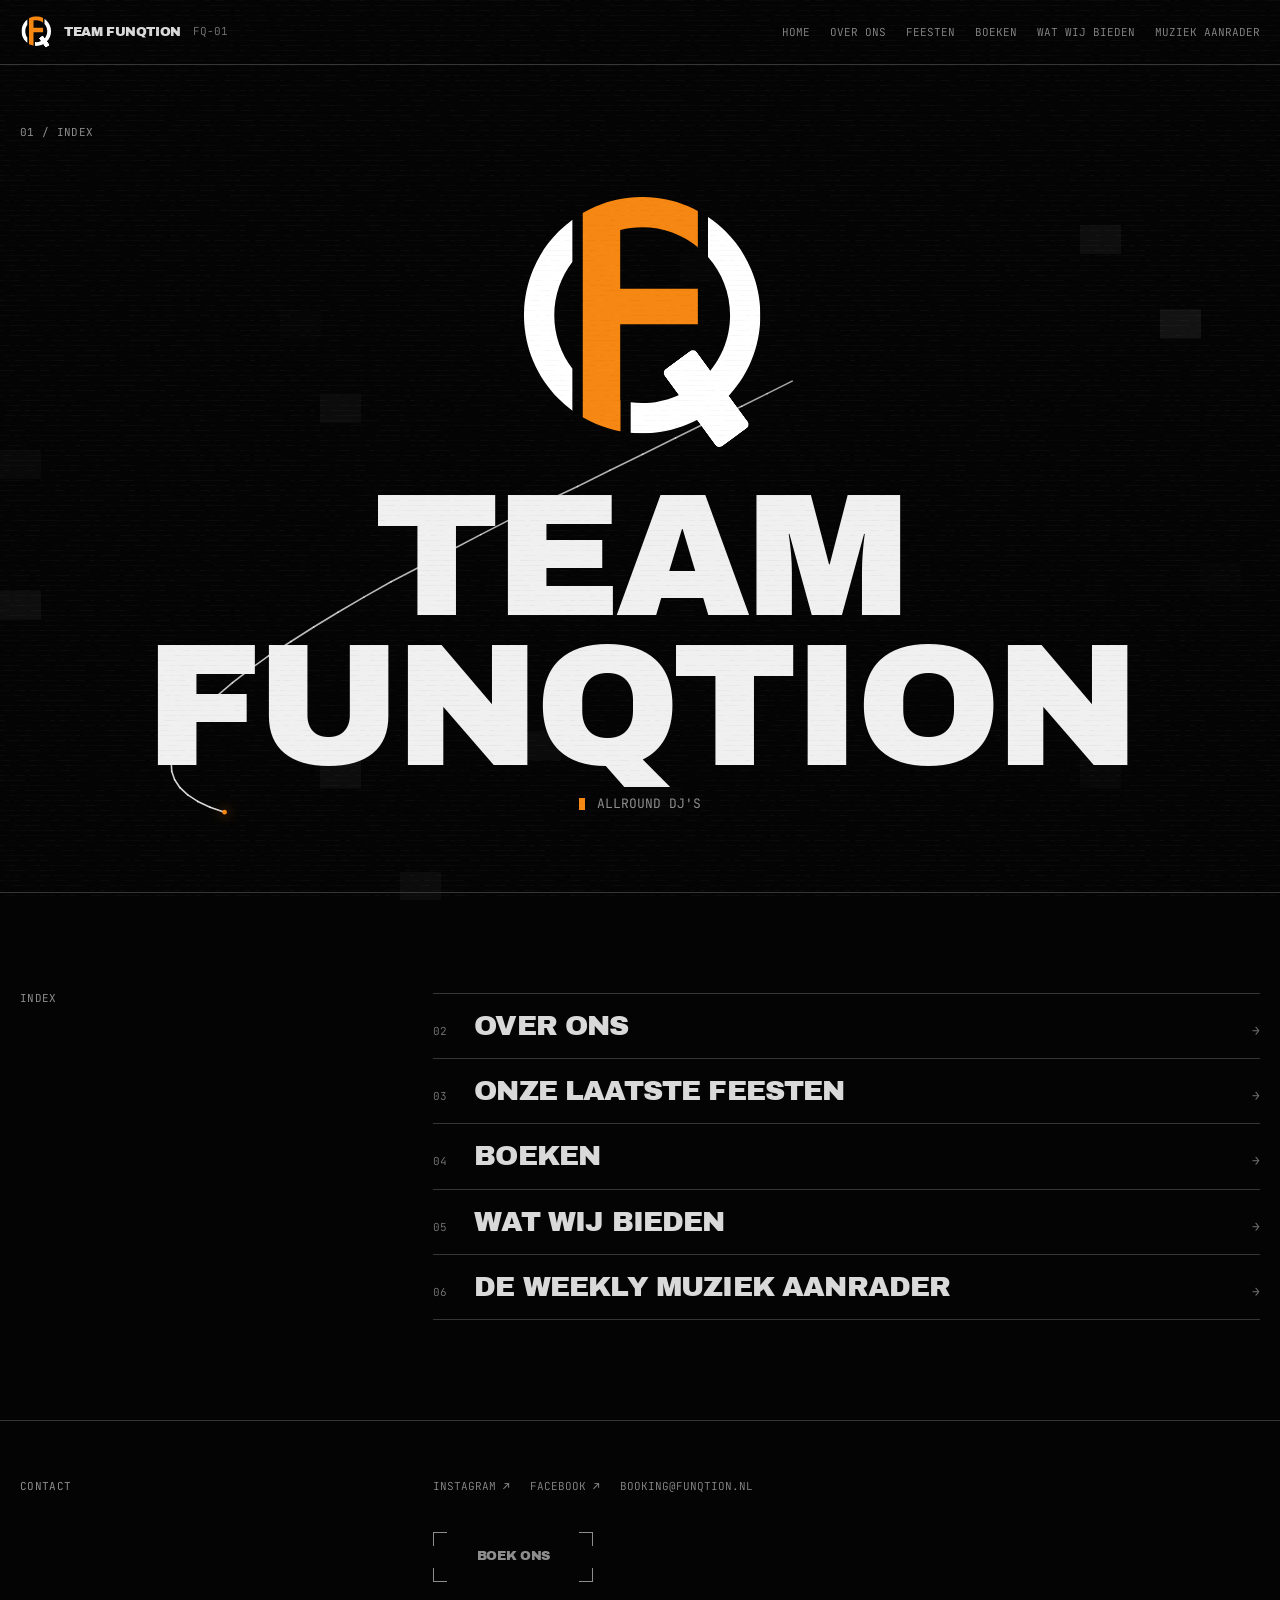
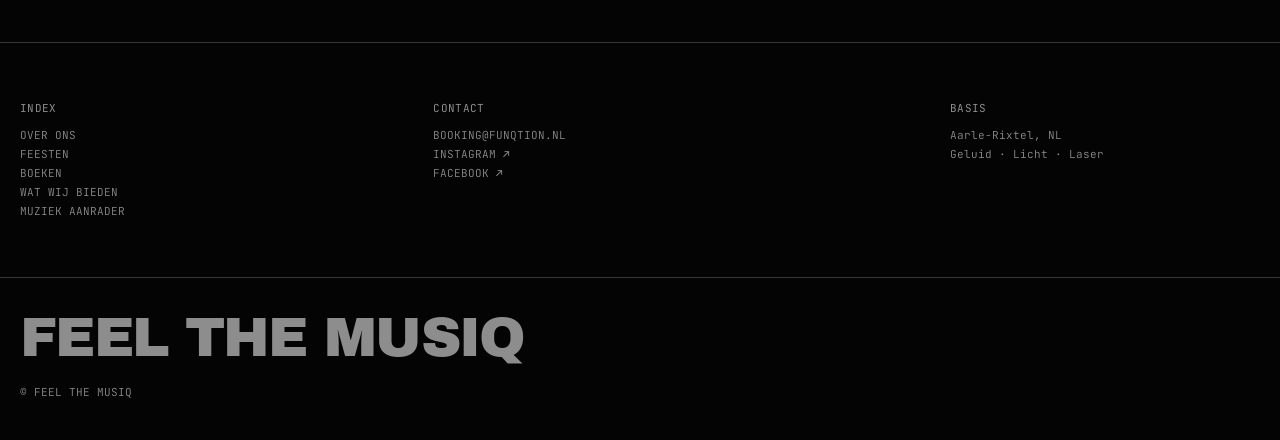
==== commit a525edf6: "Index: oversize the title and reveal it word by word The home page title now runs at 13vw to a 11.5r" ====
--- a/index.html
+++ b/index.html
@@ -85,10 +85,13 @@
       <p class="fq-label">01 / Index</p>
     </div>
 
-    <div class="fq-cell fq-hero" style="--col-start:4; --col-span:6; --col-start-m:auto; --col-span-m:12">
+    <div class="fq-cell fq-hero" style="--col-span:12">
       <img class="fq-hero__mark" src="img/logo.svg" width="240" height="240"
            alt="Logo van Team Funqtion: de letters TF in oranje en wit">
-      <h1 class="fq-hero__title">Team Funqtion</h1>
+      <h1 class="fq-hero__title fq-hero__title--xl">
+        <span class="fq-hero__mask"><span class="fq-hero__word" style="--w:0">Team</span></span>
+        <span class="fq-hero__mask"><span class="fq-hero__word" style="--w:1">Funqtion</span></span>
+      </h1>
       <p class="fq-hero__descriptor">
         <span class="fq-cursor fq-cursor--live" aria-hidden="true"></span>
         Allround Dj's
--- a/css/site.css
+++ b/css/site.css
@@ -32,7 +32,7 @@
 
 .fq-hero__mark {
   display: block;
-  inline-size: clamp(120px, 20vw, 240px);
+  inline-size: clamp(120px, 20vw, 300px);
   block-size: auto;
   margin-block-end: var(--fq-space-8);
 }
@@ -49,6 +49,47 @@
   text-wrap: balance;
 }
 
+/* ---------------------------------------------------------------------------
+   The index title, oversized. Only the home page uses --xl: the other five
+   pages keep --fq-size-hero so they stay readable documents rather than
+   posters. 13vw against 5.124vw, and the cell is the full twelve columns so
+   the type has somewhere to go.
+   --------------------------------------------------------------------------- */
+.fq-hero__title--xl {
+  font-size: clamp(2.75rem, 0.5rem + 13vw, 11.5rem);
+  line-height: 0.86;
+}
+
+/* Two masks, one per word. overflow: clip rather than hidden, for the same
+   reason as the nav: hidden would make each one a scroll container around
+   text that find-in-page can scroll to. The padding/margin pair gives the
+   clip box a little room below the baseline without moving the layout, so
+   the mask crops the slide rather than the letterforms. */
+.fq-hero__mask {
+  display: block;
+  overflow: hidden;
+  overflow: clip;
+  padding-block-end: 0.08em;
+  margin-block-end: -0.08em;
+}
+.fq-hero__word { display: block; }
+
+@media (prefers-reduced-motion: no-preference) {
+  /* primitives.css gives every .fq-hero__title the fq-lift clip-path wipe.
+     On this one the words do their own reveal, and a clip-path on the h1
+     would crop them mid-slide. One reveal per element, not two. */
+  .fq-hero__title--xl { animation: none; }
+
+  .fq-hero__word {
+    animation: fq-word-in 640ms var(--fq-ease-machine) both;
+    animation-delay: calc(var(--w, 0) * 110ms + 80ms);
+  }
+  @keyframes fq-word-in {
+    from { transform: translateY(105%); }
+    to   { transform: translateY(0); }
+  }
+}
+
 .fq-hero__descriptor {
   margin: var(--fq-space-4) 0 0;
   display: flex;
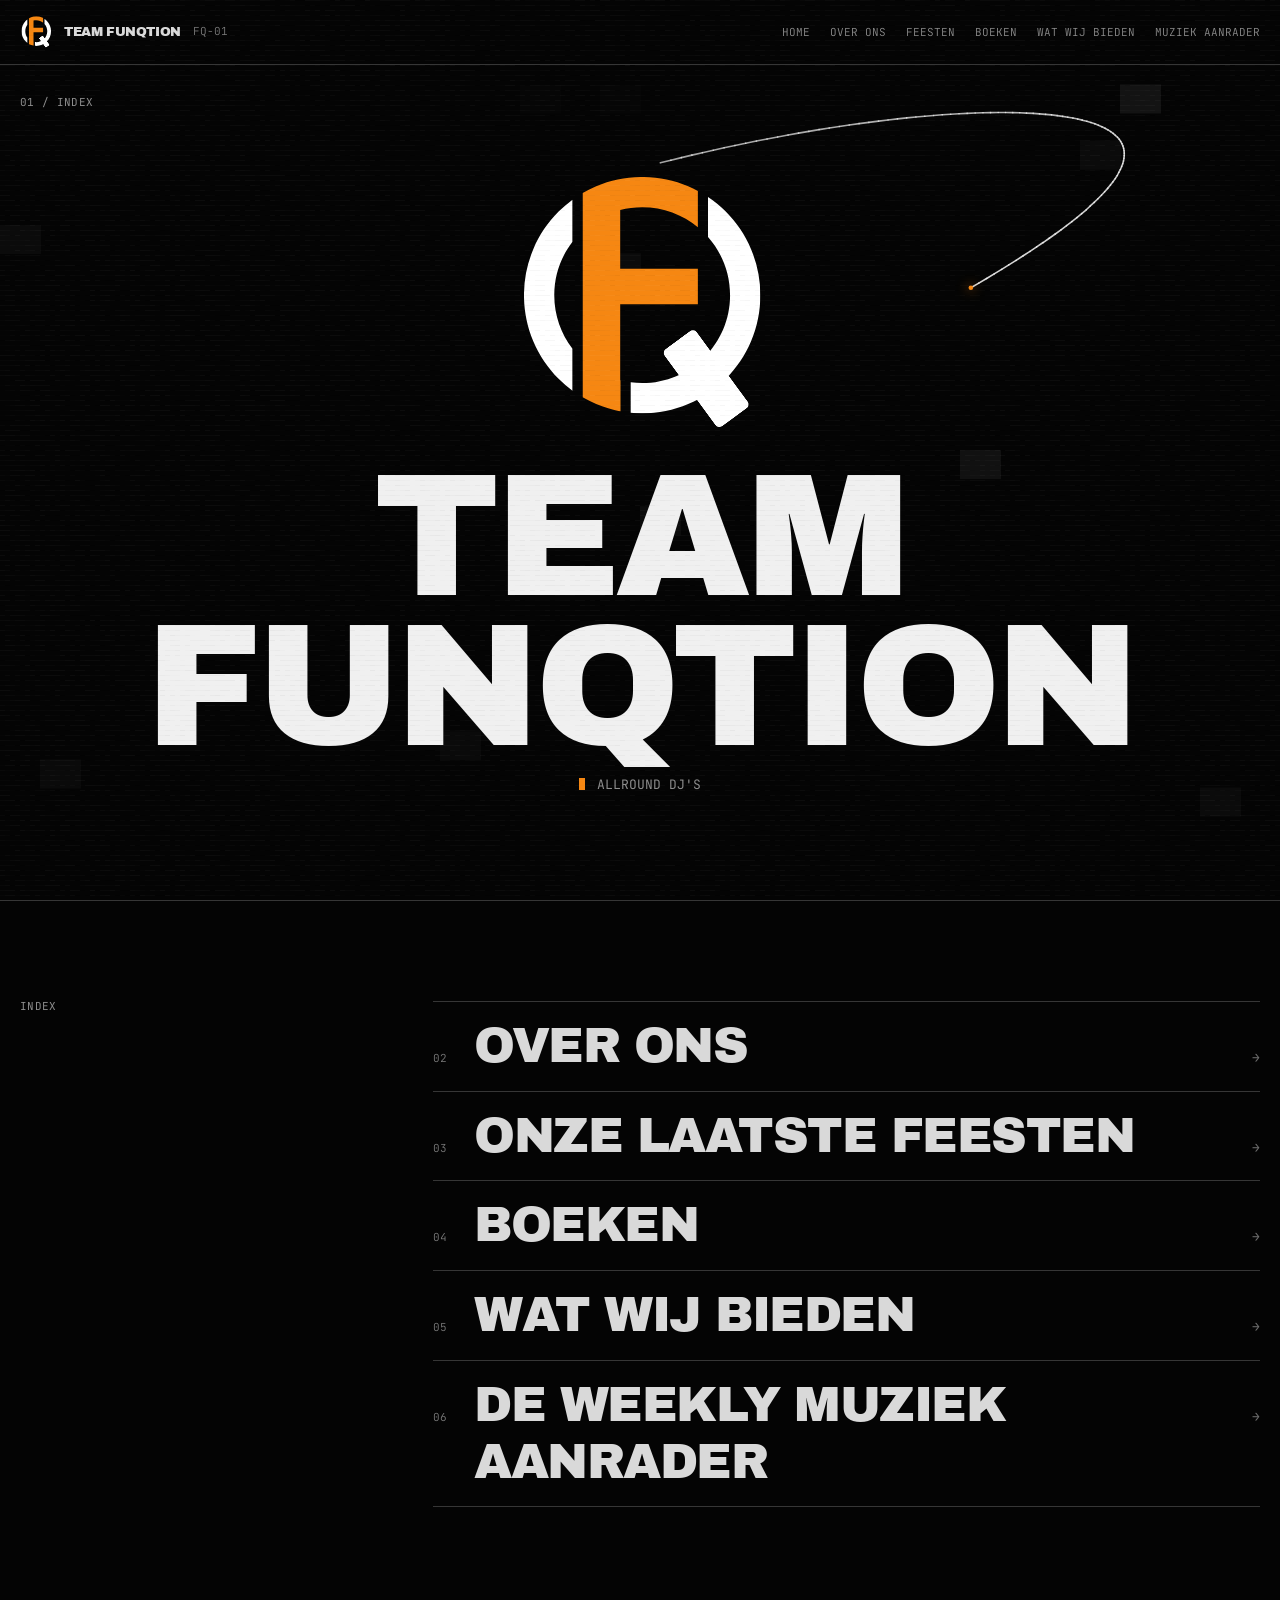
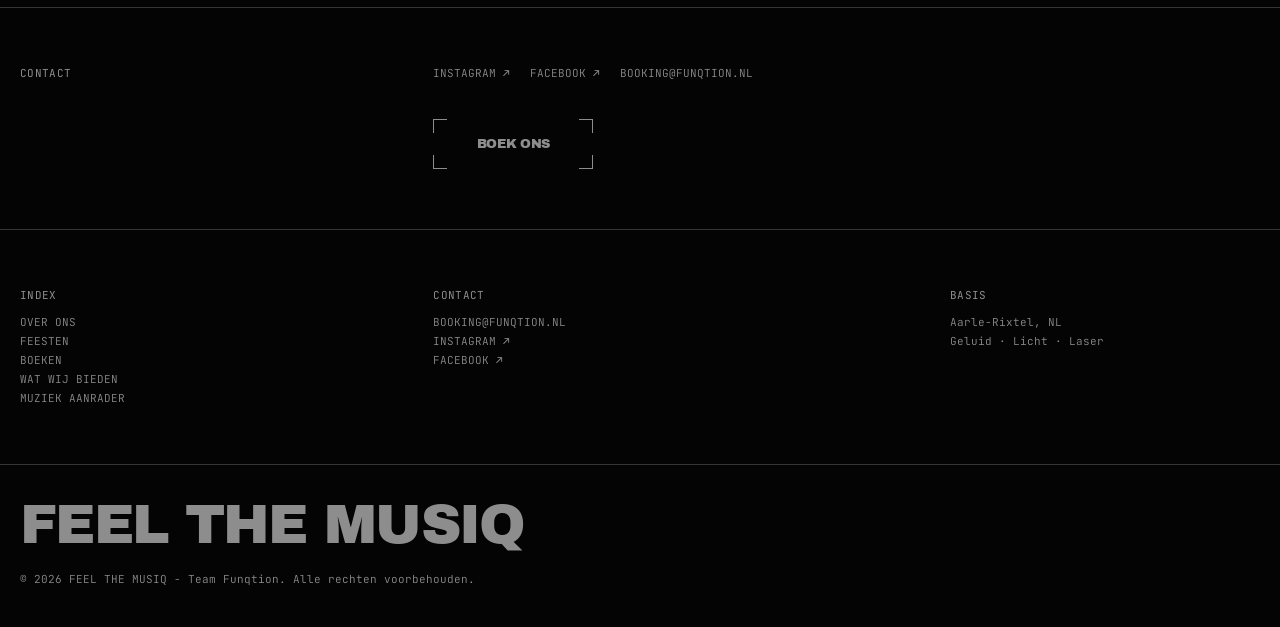
==== commit dfba7b1e: "Index: fit the hero to one screen, and correct the copyright Asked to format the index better becaus" ====
--- a/index.html
+++ b/index.html
@@ -79,9 +79,9 @@
 
 <main id="main">
 
-  <section class="fq-section fq-grid fq-grid--padded fq-hero-section" style="padding-block:0">
+  <section class="fq-section fq-grid fq-grid--padded fq-hero-section">
     <div class="fq-scope" id="fq-scope" aria-hidden="true"></div>
-    <div class="fq-cell fq-hero-rail" style="--col-span:3; --col-span-m:12">
+    <div class="fq-hero-rail">
       <p class="fq-label">01 / Index</p>
     </div>
 
@@ -180,7 +180,7 @@
   <div class="fq-grid fq-grid--padded fq-footer__mark">
     <div class="fq-cell" style="--col-span:12">
       <p class="fq-footer__tagline">FEEL THE MUSIQ</p>
-      <p class="fq-footer__legal">&copy; FEEL THE MUSIQ</p>
+      <p class="fq-footer__legal">&copy; 2026 FEEL THE MUSIQ - Team Funqtion. Alle rechten voorbehouden.</p>
     </div>
   </div>
 </footer>
--- a/css/tokens.css
+++ b/css/tokens.css
@@ -4,27 +4,18 @@
    Nothing else in the system reads a literal value.
    Naming: --fq-<layer>-<role>.
 
-   Four documented deviations from the reference (BUILD-BRIEF section 3):
-     1. The accent is orange #f68712, not blood red #c13243. Because the orange
-        clears AA on every surface here (8.2:1 on the page colour, measured),
-        the reference's two-token --digital-blood / --digital-blood-text
-        workaround is dropped: one accent token does every job.
-     2. Fonts are Google Fonts substitutes: JetBrains Mono for ProtoMono,
-        Archivo Black for LomoCopy LT Std.
-     3. No video anywhere.
-     4. Every accessibility fix in chapter 31 is taken, not optional.
+   Deviations from the reference (BUILD-BRIEF section 3): accent is orange
+   #f68712, not blood red, and clears AA everywhere (8.2:1 on the page
+   colour), so the reference's two-token workaround is dropped; fonts are
+   Google substitutes; no video; every chapter 31 a11y fix is taken.
    --------------------------------------------------------------------------- */
 
 :root {
   color-scheme: dark;
 
   /* === 1. Raw grey ramp (reference chapter 5), darkest to lightest ======== */
-  --fq-black:         #000000;
   --fq-page:          #040404;  /* the true page colour */
-  --fq-darkest-hour:  #0a0a0a;
-  --fq-midnight:      #0d0d0d;
   --fq-dusk:          #141414;
-  --fq-haze-grey:     #1e1e1e;
   --fq-hairline:      #363636;  /* the rule colour */
   --fq-machine-grey:  #6c6c6c;  /* 3.90:1 - rules and decoration ONLY, never text */
   --fq-quiet-grey:    #7a7a7a;  /* 4.78:1 on #040404, 4.61:1 on #0a0a0a - AA at body size */
@@ -50,7 +41,6 @@
   --fq-text-quiet:      var(--fq-quiet-grey);   /* 4.78:1 - the dimmest legal TEXT colour */
   --fq-text-decorative: var(--fq-machine-grey); /* 3.90:1 - rules, arrows, large display only.
                                                    Fails AA at body size: never use for small text. */
-  --fq-text-accent:     var(--fq-accent);
 
   /* === 5. Rules, brackets, focus ========================================== */
   --fq-rule-color:    var(--fq-hairline);
@@ -119,6 +109,13 @@
 
   /* One gutter, changing exactly once, at 767px. */
   --fq-gutter: var(--fq-space-5);
+
+  /* The top bar's height, declared rather than discovered. The hero subtracts
+     it to fill exactly one screen, and the bar itself is set to it, so the
+     two cannot drift. It was a hardcoded 73px against a bar that is really
+     65px on desktop and 77px below 992, which pushed the hero past the fold
+     at every width. */
+  --fq-topbar-h: 65px;
 
   /* === 8. Motion ==========================================================
      The reference's single CustomEase is one cubic and needs no library. */
@@ -216,11 +213,10 @@
 }
 
 /* --- Global reduced-motion contract ---------------------------------------
-   The reference honours prefers-reduced-motion nowhere (chapter 31). Here it
-   kills every CSS transition and transform reveal. It does NOT reach the
-   grain: that is a WAAPI element.animate() animation and CSS
-   animation-duration has no effect on it, so grain.js checks the query itself
-   and also listens for changes to it. */
+   Kills every CSS transition and transform reveal. It does NOT reach the
+   grain: CSS animation-duration cannot stop a WAAPI element.animate(), so
+   grain.js checks the query itself and listens for changes. Same for the
+   canvas layers in bg.js and scope.js. */
 @media (prefers-reduced-motion: reduce) {
   html { scroll-behavior: auto; }
   *, *::before, *::after {
@@ -230,3 +226,5 @@
     scroll-behavior: auto !important;
   }
 }
+
+@media screen and (max-width: 991px) { :root { --fq-topbar-h: 77px; } }
--- a/css/primitives.css
+++ b/css/primitives.css
@@ -176,11 +176,10 @@
 
 /* ---------------------------------------------------------------------------
    The one-shot heading lift (reference 10.5)
-   The reference reveals headings line by line behind masks, driven by GSAP
-   ScrollTrigger and SplitType. The same read is available with a clip-path
-   inset and no wrapper element, no observer and no library: the h1 is above
-   the fold on all six pages, so it fires once at load and never again.
-   Strictly one-shot, 420ms, and it does not exist at all under reduced motion.
+   The reference uses GSAP ScrollTrigger + SplitType; a clip-path inset gets
+   the same read with no wrapper, observer or library. The h1 is above the
+   fold on all six pages, so it fires once at load. 420ms, gone under
+   reduced motion.
    --------------------------------------------------------------------------- */
 @media (prefers-reduced-motion: no-preference) {
   .fq-h1,
@@ -194,25 +193,13 @@
   }
 }
 
-/* ===========================================================================
-   4. Hairlines (reference 32.2.5)
-   The left rule is the house method for turning a paragraph into a data field.
-   =========================================================================== */
-
-.fq-rule-left {
-  border-inline-start: var(--fq-rule);
-  padding-inline-start: var(--fq-rule-inset);
-  display: flex;
-  flex-direction: column;
-  gap: var(--fq-space-1);
-}
 
 
 /* ===========================================================================
    5. The corner-bracketed button (reference 32.2.4)
-   Eight single-colour gradients on ONE pseudo element. No background, no
-   border, no radius, and crucially no four <img> per button: the reference's
-   original ships 188 corner-mark images on one page.
+   Eight single-colour gradients on ONE pseudo element -- no background,
+   border, radius, or corner images. The reference ships 188 of those images
+   on one page.
    =========================================================================== */
 
 .fq-bracket { position: relative; }
@@ -344,6 +331,7 @@
    =========================================================================== */
 
 .fq-topbar {
+  block-size: var(--fq-topbar-h);
   position: sticky;
   inset-block-start: 0;
   z-index: var(--fq-z-nav);
@@ -381,24 +369,14 @@
 
 /* The desktop inline nav. Below 767px the dialog menu is the only nav. */
 .fq-topnav { display: flex; align-items: center; gap: var(--fq-space-5); }
-/* Mask-and-swap. It borrows the full-screen menu's mask vocabulary, but it is
-   not the same move: .fq-menu__mask REVEALS one label rising from translateY
-   (110%) to 0, while this SWAPS a two-copy column up by exactly half its
-   height, so the label leaves and its duplicate arrives. The <a> is the mask,
-   a fixed one-line box. The box never moves, so there is no layout shift.
-   (revise brief section 4)
-
-   overflow: clip, not hidden. Both clip the second copy, but `hidden` makes
-   the link a scroll container, and a clipped-but-rendered duplicate inside a
-   scroll container is something find-in-page will scroll to: measured, Ctrl+F
-   on a nav word left the mask parked at scrollTop 11 showing the wrong copy,
-   with no hover to reset it. `clip` cannot scroll at all. `hidden` is kept as
-   the preceding declaration so a browser without `clip` still masks.
-
-   Not clip-path: inset(0), which also stops the scrolling but clips the
-   element's own outline, silently deleting the focus ring. getComputedStyle
-   still reported `solid 2px #f68712` with nothing on screen; only the
-   screenshot caught it. */
+/* Mask-and-swap: the <a> is a one-line mask, a two-copy column slides up
+   half its height. Not the menu's move, which reveals one copy.
+
+   clip, not hidden: hidden makes the link a scroll container, and find-in-page
+   scrolls to the clipped duplicate (measured: mask parked at scrollTop 11,
+   wrong copy showing). hidden stays as a fallback declaration.
+   Not clip-path: inset(0) -- it clips the element's own outline and silently
+   deletes the focus ring, which getComputedStyle still reports as present. */
 .fq-topnav__link {
   display: block;
   overflow: hidden;
@@ -721,14 +699,9 @@
 
 /* ===========================================================================
    11a. The CRT power-on (js/boot.js, reference 11.1.3 for the raster pitch)
-   Added by JS, home page only, once per session. Nothing here exists in the
-   markup, so with JS off there is no overlay and the page is simply there.
-
-   Five layers, painted back to front: two shutters that hold the screen dark
-   and then retract to open the raster, a bloom for the phosphor overshoot,
-   the beam hairline, and the scanlines over everything. Only the geometry
-   lives here; the timing is in boot.js, because the sequence is five
-   overlapping phases and splitting it across two files would hide that.
+   Added by JS, home page only. Nothing here is in the markup, so with JS off
+   there is no overlay. Geometry only; the five-phase timing lives in boot.js
+   so the sequence stays readable in one place.
    =========================================================================== */
 
 .fq-crt {
@@ -779,6 +752,57 @@
    boot and the texture that outlives it are the same scanline at different
    strengths. 2px of the 5 rather than 1, because a 1px band resamples to grey
    haze at 3x and this layer only exists for a third of a second. */
+/* The self-test mark, above the shutters so it reads against the still-dark
+   screen. Bottom-left on the page gutter, where an instrument puts its status
+   line -- centred put it straight on top of the hero logo. FQ-01 is the part
+   number the top bar already carries, so this invents no copy. */
+.fq-crt__ref {
+  position: absolute;
+  inset-block-end: var(--fq-space-8);
+  inset-inline-start: var(--fq-gutter, var(--fq-space-8));
+  color: var(--fq-text-strong);
+  font-family: var(--fq-font-mono);
+  font-size: var(--fq-size-data);
+  font-weight: var(--fq-weight-light);
+  letter-spacing: var(--fq-track-open);
+  line-height: var(--fq-leading-solid);
+  opacity: 0;
+}
+
+/* Vertical-blanking bars. A dark band with a soft falloff and a bright
+   retrace edge just above its core, which is what the eye actually reads as
+   a rolling picture. */
+.fq-crt__roll {
+  position: absolute;
+  inset-inline: 0;
+  inset-block-start: 0;
+  /* Both bars are the same height so one travel ratio covers both. A
+     translateY percentage is relative to the element's OWN height, not the
+     container: at 14% of the host, clearing the full screen is
+     100/14 + 1 = 714%, not the 130% that looked right and moved the bar a
+     fifth of the way down. */
+  block-size: 14%;
+  transform: translateY(-100%);
+  will-change: transform;
+  background: linear-gradient(to bottom,
+              transparent 0%,
+              rgb(0 0 0 / 0.45) 34%,
+              rgb(0 0 0 / 0.72) 50%,
+              rgb(0 0 0 / 0.45) 66%,
+              transparent 100%);
+}
+.fq-crt__roll::after {
+  content: '';
+  position: absolute;
+  inset-inline: 0;
+  inset-block-start: 32%;
+  block-size: 1px;
+  background: rgb(240 240 240 / 0.38);
+}
+/* The second bar differs by speed and weight, not size, so it shares the
+   travel ratio above. */
+.fq-crt__roll[data-r="2"] { opacity: 0.55; }
+
 .fq-crt__scan {
   position: absolute;
   inset: 0;
@@ -797,8 +821,8 @@
 
 /* ===========================================================================
    11c. The hero oscilloscope (js/scope.js, home page only)
-   Sits inside the hero section, behind its content. The section is the
-   positioning context; the canvas fills it and never intercepts a pointer.
+   The hero section is the positioning context; the canvas fills it, sits
+   behind the content, and never intercepts a pointer.
    =========================================================================== */
 
 .fq-hero-section { position: relative; }
@@ -815,7 +839,7 @@
 /* The hero content sits above the trace. */
 .fq-hero-section > .fq-cell { position: relative; z-index: 1; }
 
-/* Decoration, and forced colours cannot render a phosphor trail sensibly. */
+/* Decoration; forced colours cannot render a phosphor trail. */
 @media (forced-colors: active) {
   .fq-scope { display: none; }
 }
--- a/css/site.css
+++ b/css/site.css
@@ -8,23 +8,41 @@
    1. Home hero
    =========================================================================== */
 
-.fq-hero-section { align-content: center; min-block-size: calc(100svh - 73px); }
-
-/* The hero is centred on the grid's TRUE centre line: it occupies columns
-   4 to 9 of twelve, so its midpoint is the page's midpoint. Centring by
-   text-align alone would float the mark in space; placing it on the lattice
-   and pinning the furniture to the edges keeps it an instrument panel.
-   (revise brief section 3) */
+/* Exactly one screen, bar included. border-box means the padding lives
+   inside the min-height, so the block is centred with guaranteed clearance
+   above and below rather than running under the fold. */
+.fq-hero-section {
+  align-content: center;
+  min-block-size: calc(100svh - var(--fq-topbar-h));
+  padding-block: var(--fq-space-8);
+}
+
+/* The hero spans all twelve columns and centres its own contents, so its
+   midpoint is the page's midpoint. Centring by text-align alone would float
+   the mark in space; placing it on the lattice and pinning the furniture to
+   the edges keeps it an instrument panel. (revise brief section 3) */
 .fq-hero {
   display: flex;
   flex-direction: column;
   align-items: center;
   text-align: center;
-  padding-block: var(--fq-space-10) var(--fq-space-15);
+  /* No padding here. It used to carry 40px top / 60px bottom to sit above the
+     datasheet; with that gone the asymmetry just pushed the block off centre
+     and added 100px that shoved the descriptor under the fold at 1600px. The
+     section owns the vertical space now. */
 }
 
 /* Corner furniture stays pinned left, so the axis reads as deliberate. */
-.fq-hero-rail { align-self: start; padding-block-start: var(--fq-space-10); }
+/* Edge furniture, not a row. In flow it took a whole grid row and pushed the
+   hero down -- 107px at 1600px, which was enough to shove the descriptor past
+   the fold. Out of flow it marks the corner, the hero centres in the whole
+   screen, and it behaves identically at every width. */
+.fq-hero-rail {
+  position: absolute;
+  inset-block-start: var(--fq-space-8);
+  inset-inline-start: var(--fq-gutter);
+  margin: 0;
+}
 @media screen and (max-width: 767px) {
   .fq-hero-rail { padding-block-start: var(--fq-space-8); }
   .fq-hero { padding-block: var(--fq-space-5) var(--fq-space-10); }
@@ -49,22 +67,16 @@
   text-wrap: balance;
 }
 
-/* ---------------------------------------------------------------------------
-   The index title, oversized. Only the home page uses --xl: the other five
-   pages keep --fq-size-hero so they stay readable documents rather than
-   posters. 13vw against 5.124vw, and the cell is the full twelve columns so
-   the type has somewhere to go.
-   --------------------------------------------------------------------------- */
+/* Index title, oversized. Only the home page uses --xl; the other five keep
+   --fq-size-hero and stay documents rather than posters. */
 .fq-hero__title--xl {
   font-size: clamp(2.75rem, 0.5rem + 13vw, 11.5rem);
   line-height: 0.86;
 }
 
-/* Two masks, one per word. overflow: clip rather than hidden, for the same
-   reason as the nav: hidden would make each one a scroll container around
-   text that find-in-page can scroll to. The padding/margin pair gives the
-   clip box a little room below the baseline without moving the layout, so
-   the mask crops the slide rather than the letterforms. */
+/* One mask per word. clip, not hidden: hidden makes each a scroll container
+   around text find-in-page can scroll to (see the nav). The padding/margin
+   pair gives the clip box room below the baseline without moving layout. */
 .fq-hero__mask {
   display: block;
   overflow: hidden;
@@ -75,9 +87,8 @@
 .fq-hero__word { display: block; }
 
 @media (prefers-reduced-motion: no-preference) {
-  /* primitives.css gives every .fq-hero__title the fq-lift clip-path wipe.
-     On this one the words do their own reveal, and a clip-path on the h1
-     would crop them mid-slide. One reveal per element, not two. */
+  /* primitives.css wipes every .fq-hero__title with fq-lift; here the words
+     reveal themselves, and a clip-path on the h1 crops them mid-slide. */
   .fq-hero__title--xl { animation: none; }
 
   .fq-hero__word {
@@ -104,15 +115,6 @@
   line-height: var(--fq-leading-solid);
 }
 
-/* Variant A: the datasheet stays a left-aligned bottom rail. */
-.fq-hero__meta {
-  margin: var(--fq-space-15) 0 0;
-  display: flex;
-  flex-wrap: wrap;
-  gap: var(--fq-space-8);
-  border-block-start: var(--fq-rule);
-  padding-block-start: var(--fq-space-5);
-}
 
 /* ===========================================================================
    2. The numbered index list (home)
@@ -161,8 +163,92 @@
 }
 .fq-index-list__row:hover .fq-index-list__label,
 .fq-index-list__row:focus-visible .fq-index-list__label { color: var(--fq-text-strong); }
+
+/* The index rows, made to react. Home page only. Where the accent is
+   loosened: two thin marks on one row at a time, so it stays a highlight.
+   See REFINEMENT-LOG.md. */
+
+.fq-index-list__label { font-size: clamp(1.375rem, 0.6rem + 3.1vw, 3.25rem); }
+
+.fq-index-list__row { position: relative; }
+
+/* Sits exactly over the row's own top border, not beside it. */
+.fq-index-list__row::before {
+  content: '';
+  position: absolute;
+  inset-inline: 0;
+  inset-block-start: -1px;
+  block-size: 2px;            /* 1px vanished at row width; still a hairline */
+  background: var(--fq-accent);
+  transform: scaleX(0);
+  transform-origin: left center;
+}
+.fq-index-list li:last-child .fq-index-list__row::after {
+  content: '';
+  position: absolute;
+  inset-inline: 0;
+  inset-block-end: -1px;
+  block-size: 2px;
+  background: var(--fq-accent);
+  transform: scaleX(0);
+  transform-origin: left center;
+}
+
+.fq-index-list__num,
+.fq-index-list__label,
+.fq-index-list__arrow { will-change: transform; }
+
+.fq-index-list__arrow { display: inline-block; }
+
+/* Colour is the base layer and works with no motion at all. */
 .fq-index-list__row:hover .fq-index-list__num,
-.fq-index-list__row:hover .fq-index-list__arrow { color: var(--fq-text-strong); }
+.fq-index-list__row:focus-visible .fq-index-list__num { color: var(--fq-accent); }
+.fq-index-list__row:hover .fq-index-list__arrow,
+.fq-index-list__row:focus-visible .fq-index-list__arrow { color: var(--fq-text-strong); }
+
+@media (prefers-reduced-motion: no-preference) {
+  .fq-index-list__row::before,
+  .fq-index-list li:last-child .fq-index-list__row::after {
+    transition: transform 220ms var(--fq-ease-machine);
+  }
+  .fq-index-list__num,
+  .fq-index-list__label { transition: transform 180ms var(--fq-ease-machine),
+                                      color var(--fq-dur-snap) ease; }
+  .fq-index-list__arrow { transition: transform 180ms var(--fq-ease-machine),
+                                      color var(--fq-dur-snap) ease; }
+
+  .fq-index-list__row:hover::before,
+  .fq-index-list__row:focus-visible::before,
+  .fq-index-list li:last-child .fq-index-list__row:hover::after,
+  .fq-index-list li:last-child .fq-index-list__row:focus-visible::after { transform: scaleX(1); }
+
+  .fq-index-list__row:hover .fq-index-list__num,
+  .fq-index-list__row:focus-visible .fq-index-list__num,
+  .fq-index-list__row:hover .fq-index-list__label,
+  .fq-index-list__row:focus-visible .fq-index-list__label { transform: translateX(10px); }
+  .fq-index-list__row:hover .fq-index-list__arrow,
+  .fq-index-list__row:focus-visible .fq-index-list__arrow { transform: translateX(12px); }
+
+  /* Scroll-driven CSS, not an IntersectionObserver: JS that fails to run
+     would leave the whole index invisible. */
+  @supports (animation-timeline: view()) {
+    .fq-index-list__row {
+      animation: fq-row-in linear both;
+      animation-timeline: view();
+      animation-range: entry 0% entry 55%;
+    }
+    @keyframes fq-row-in {
+      from { opacity: 0; transform: translateY(22px); }
+      to   { opacity: 1; transform: none; }
+    }
+  }
+}
+
+/* Nothing advances a scroll timeline on paper, so the rows stay at the
+   keyframe's opacity 0 and the whole index prints blank. */
+@media print {
+  .fq-index-list__row { animation: none !important; opacity: 1 !important; transform: none !important; }
+}
 
 /* ===========================================================================
    3. Socials
@@ -310,3 +396,87 @@
   align-items: center;
   gap: var(--fq-space-8);
 }
+
+
+/* ===========================================================================
+   4. Interpage transitions: the display changes channel
+   Chapter 8.2.5 of the reference proposes the boot animation doubling as the
+   page transition. That is what this is, and it is the inverse of js/boot.js:
+   the outgoing page collapses to a line the way a CRT switches off, the mark
+   spins in the dark beat, and the incoming page's raster opens back out.
+
+   Still no JavaScript. A cross-document view transition keeps the outgoing
+   page on screen while the next one loads, so nothing is intercepted, no
+   click is swallowed, middle-click and the Back button behave normally, and
+   a browser without view transitions simply navigates.
+
+   Honest about the cost, having overclaimed this before: the LOAD overlaps,
+   but the animation itself plays after the new document is ready, so it does
+   occupy ~560ms that an instant navigation would not. That is the price of a
+   transition; it is not a delay invented to cover a slow page.
+   =========================================================================== */
+
+@media (prefers-reduced-motion: no-preference) {
+  @view-transition { navigation: auto; }
+}
+
+/* The mark is lifted out of the root snapshot, so it does not get squashed
+   with the page: it stays whole in the centre of the dark beat and spins.
+   A name must be unique per document or the transition is silently skipped,
+   and the home page has two marks -- :has() hands the name from the bar to
+   the hero on that one page, which keeps this in CSS and touches no markup. */
+.fq-topbar__logo { view-transition-name: fq-mark; }
+body:has(.fq-hero__mark) .fq-topbar__logo { view-transition-name: none; }
+.fq-hero__mark { view-transition-name: fq-mark; }
+
+/* A hard ease-in-out on the group, so the mark hangs where it started while
+   the picture collapses, crosses during the dark beat, and settles as the
+   new raster opens -- rather than drifting steadily and arriving early. */
+::view-transition-group(fq-mark) {
+  animation-duration: 560ms;
+  animation-timing-function: cubic-bezier(0.85, 0, 0.15, 1);
+}
+/* One turn plus a swell. The group carries position and size between the two
+   layouts; this carries the flourish, on the image itself so it turns about
+   its own centre wherever it happens to be. The swell matters because it is
+   what makes the move read on an interior-to-interior navigation, where the
+   mark is in the top bar on both sides and barely travels at all. */
+::view-transition-old(fq-mark),
+::view-transition-new(fq-mark) {
+  animation: fq-mark-spin 560ms cubic-bezier(0.5, 0, 0.3, 1) both;
+  transform-origin: 50% 50%;
+}
+@keyframes fq-mark-spin {
+  0%   { transform: rotate(0deg)   scale(1); }
+  /* 1.7, not more. The mark sits at roughly (36, 32) in the top bar, so a
+     32px logo can only swell to about 54px before a rotated corner crosses
+     the top edge of the viewport and gets cropped. Measured at 2.2 it lost
+     its top. The page collapse carries the drama on interior routes; the
+     mark is the accent there, and the feature on the home route. */
+  50%  { transform: rotate(190deg) scale(1.7); }
+  100% { transform: rotate(360deg) scale(1); }
+}
+
+/* Vertical collapse out, vertical open in: the tube switching off and on.
+   No brightness filter on the way down, which was the first thing tried and
+   is useless here: the page is #040404, and any multiple of near-black is
+   still near-black, so the iconic bright collapse line never appeared. The
+   mark is the lit thing in the dark beat instead, which suits a logo-led
+   transition better than a generic scanline would. */
+::view-transition-old(root) {
+  animation: fq-tube-off 260ms cubic-bezier(0.6, 0, 0.9, 0.4) both;
+}
+::view-transition-new(root) {
+  animation: fq-tube-on 300ms cubic-bezier(0.1, 0.7, 0.3, 1) both;
+  animation-delay: 260ms;
+}
+@keyframes fq-tube-off {
+  0%   { transform: scaleY(1);     opacity: 1; }
+  70%  { transform: scaleY(0.05);  opacity: 1; }
+  100% { transform: scaleY(0.004); opacity: 0; }
+}
+@keyframes fq-tube-on {
+  0%   { transform: scaleY(0.004); opacity: 0; }
+  30%  { transform: scaleY(0.05);  opacity: 1; }
+  100% { transform: scaleY(1);     opacity: 1; }
+}
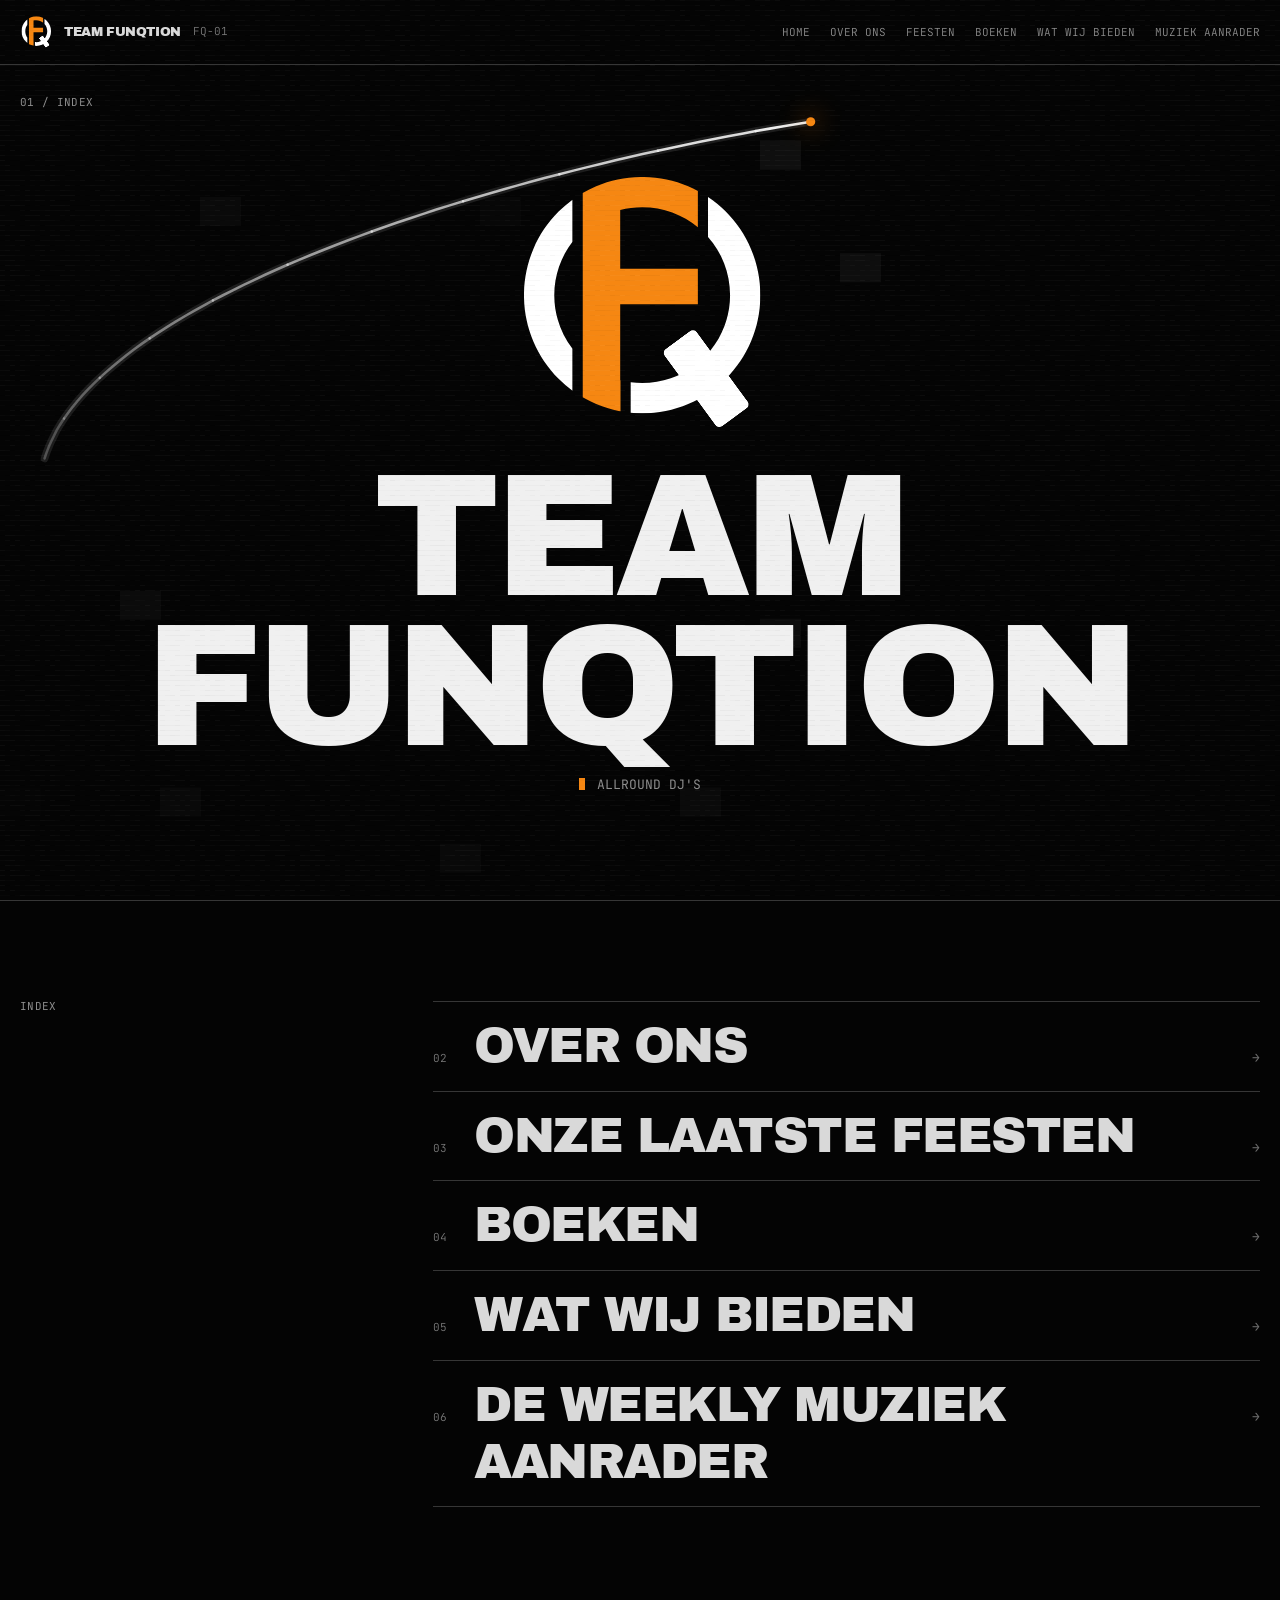
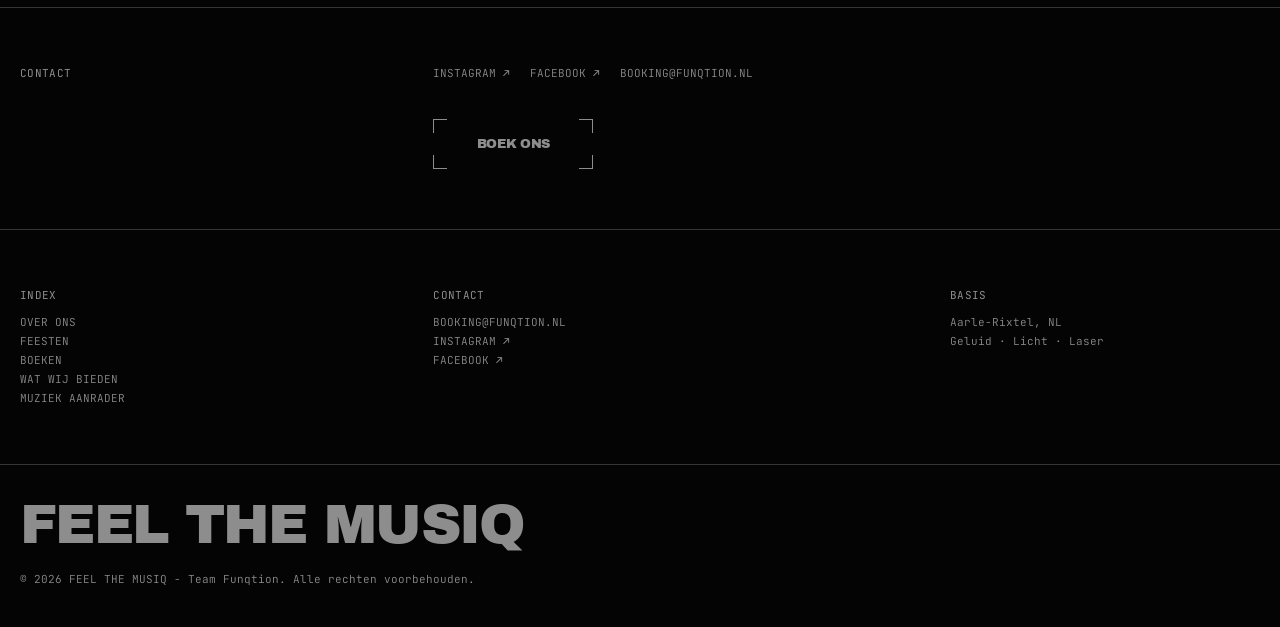
==== commit 7f8a77d5: "Scope: put the trace over the type and invert it The layer moves from behind the content to on top o" ====
--- a/index.html
+++ b/index.html
@@ -81,6 +81,7 @@
 
   <section class="fq-section fq-grid fq-grid--padded fq-hero-section">
     <div class="fq-scope" id="fq-scope" aria-hidden="true"></div>
+    <div class="fq-scope-head" id="fq-scope-head" aria-hidden="true"></div>
     <div class="fq-hero-rail">
       <p class="fq-label">01 / Index</p>
     </div>
--- a/css/primitives.css
+++ b/css/primitives.css
@@ -821,27 +821,57 @@
 
 /* ===========================================================================
    11c. The hero oscilloscope (js/scope.js, home page only)
-   The hero section is the positioning context; the canvas fills it, sits
-   behind the content, and never intercepts a pointer.
-   =========================================================================== */
-
-.fq-hero-section { position: relative; }
+   The hero section is the positioning context; the canvas fills it and never
+   intercepts a pointer.
+
+   It sits ON TOP of the content and blends with difference, so the trace
+   inverts against whatever it crosses: white on the near-black page, and
+   black where it runs over the white title. One layer reading two ways is
+   the whole point -- behind the text it was a decoration, over it with
+   difference it is genuinely a beam crossing the screen.
+
+   isolation on the section keeps the blend inside the hero. Without it the
+   backdrop reaches past the section to the page behind, and the trace picks
+   up the lattice and the grain as well as the type.
+   =========================================================================== */
+
+/* contain: paint gives the compositor a fixed area to re-blend each frame,
+   which measurably takes the edge off the difference pass below. */
+.fq-hero-section { position: relative; isolation: isolate; contain: paint; }
 
 .fq-scope {
   position: absolute;
   inset: 0;
-  z-index: 0;
+  z-index: 2;
+  mix-blend-mode: difference;
   overflow: clip;
   pointer-events: none;
-}
-.fq-scope__layer { display: block; inline-size: 100%; block-size: 100%; }
+  will-change: opacity;     /* keeps the blended layer promoted */
+}
+
+/* The beam head rides on its own unblended layer, a sibling rather than a
+   child. Difference inverts per channel, so the orange head came out blue
+   wherever it crossed the white title or the mark -- a colour the palette
+   does not contain, on the one element that is supposed to be the accent.
+   It cannot live inside .fq-scope either: that has a z-index, so it forms a
+   stacking context, and a blended child would have nothing to blend with. */
+.fq-scope-head {
+  position: absolute;
+  inset: 0;
+  z-index: 3;
+  overflow: clip;
+  pointer-events: none;
+}
+.fq-scope__layer,
+.fq-scope__head { display: block; inline-size: 100%; block-size: 100%; }
 
 /* The hero content sits above the trace. */
 .fq-hero-section > .fq-cell { position: relative; z-index: 1; }
 
 /* Decoration; forced colours cannot render a phosphor trail. */
 @media (forced-colors: active) {
-  .fq-scope { display: none; }
+  .fq-scope,
+  .fq-scope-head { display: none; }
 }
 
 /* ===========================================================================
--- a/css/site.css
+++ b/css/site.css
@@ -429,12 +429,15 @@
 body:has(.fq-hero__mark) .fq-topbar__logo { view-transition-name: none; }
 .fq-hero__mark { view-transition-name: fq-mark; }
 
-/* A hard ease-in-out on the group, so the mark hangs where it started while
-   the picture collapses, crosses during the dark beat, and settles as the
-   new raster opens -- rather than drifting steadily and arriving early. */
+/* A plain, even ease-in-out. Two curves were wrong here for opposite
+   reasons: the old cubic-bezier(0.85, 0, 0.15, 1) existed to hold the mark
+   still through a dark beat that no longer exists, and --fq-ease-machine
+   (0.14, 0.86, ...) is so front-loaded that the mark reached the top bar in
+   the first fifth of the move and then crawled. Subtle means travelling at
+   an even rate and arriving on time. */
 ::view-transition-group(fq-mark) {
-  animation-duration: 560ms;
-  animation-timing-function: cubic-bezier(0.85, 0, 0.15, 1);
+  animation-duration: 460ms;
+  animation-timing-function: cubic-bezier(0.4, 0, 0.2, 1);
 }
 /* One turn plus a swell. The group carries position and size between the two
    layouts; this carries the flourish, on the image itself so it turns about
@@ -443,40 +446,45 @@
    mark is in the top bar on both sides and barely travels at all. */
 ::view-transition-old(fq-mark),
 ::view-transition-new(fq-mark) {
-  animation: fq-mark-spin 560ms cubic-bezier(0.5, 0, 0.3, 1) both;
+  animation: fq-mark-spin 460ms cubic-bezier(0.4, 0, 0.2, 1) both;
   transform-origin: 50% 50%;
 }
+/* A full turn, not a half: 360 degrees lands the mark exactly where it
+   started, and the logo is not symmetrical, so anything else finishes
+   crooked. The swell is 1.25 -- enough to give the turn some weight without
+   the mark lunging at you. It was 1.7, which was chosen when the page was
+   collapsing behind it and had to be competed with; nothing needs competing
+   with now. Well inside the crop limit either way: the mark sits at roughly
+   (36, 32) in the top bar, so a 32px logo can swell to about 54px before a
+   rotated corner crosses the top of the viewport. */
 @keyframes fq-mark-spin {
   0%   { transform: rotate(0deg)   scale(1); }
-  /* 1.7, not more. The mark sits at roughly (36, 32) in the top bar, so a
-     32px logo can only swell to about 54px before a rotated corner crosses
-     the top edge of the viewport and gets cropped. Measured at 2.2 it lost
-     its top. The page collapse carries the drama on interior routes; the
-     mark is the accent there, and the feature on the home route. */
-  50%  { transform: rotate(190deg) scale(1.7); }
+  50%  { transform: rotate(185deg) scale(1.25); }
   100% { transform: rotate(360deg) scale(1); }
 }
 
-/* Vertical collapse out, vertical open in: the tube switching off and on.
-   No brightness filter on the way down, which was the first thing tried and
-   is useless here: the page is #040404, and any multiple of near-black is
-   still near-black, so the iconic bright collapse line never appeared. The
-   mark is the lit thing in the dark beat instead, which suits a logo-led
-   transition better than a generic scanline would. */
+/* The page gets out of the mark's way, and no further. It used to collapse
+   all the way to a line and reopen -- the full CRT switch-off -- which read
+   as the whole page flipping edge-on and pulled attention off the mark,
+   which is the thing worth watching. A 3% vertical settle keeps the flavour
+   of a tube without the somersault.
+
+   Also gone with it: a brightness filter on the collapse, which did nothing
+   at all. The page is #040404, and any multiple of near-black is still
+   near-black, so the bright CRT-off line it was supposed to make never
+   existed. The mark is the lit thing here. */
 ::view-transition-old(root) {
-  animation: fq-tube-off 260ms cubic-bezier(0.6, 0, 0.9, 0.4) both;
+  animation: fq-page-out 200ms cubic-bezier(0.4, 0, 1, 1) both;
 }
 ::view-transition-new(root) {
-  animation: fq-tube-on 300ms cubic-bezier(0.1, 0.7, 0.3, 1) both;
-  animation-delay: 260ms;
-}
-@keyframes fq-tube-off {
-  0%   { transform: scaleY(1);     opacity: 1; }
-  70%  { transform: scaleY(0.05);  opacity: 1; }
-  100% { transform: scaleY(0.004); opacity: 0; }
-}
-@keyframes fq-tube-on {
-  0%   { transform: scaleY(0.004); opacity: 0; }
-  30%  { transform: scaleY(0.05);  opacity: 1; }
-  100% { transform: scaleY(1);     opacity: 1; }
-}
+  animation: fq-page-in 260ms cubic-bezier(0, 0, 0.3, 1) both;
+  animation-delay: 170ms;
+}
+@keyframes fq-page-out {
+  from { opacity: 1; transform: scaleY(1); }
+  to   { opacity: 0; transform: scaleY(0.97); }
+}
+@keyframes fq-page-in {
+  from { opacity: 0; transform: scaleY(0.985); }
+  to   { opacity: 1; transform: scaleY(1); }
+}
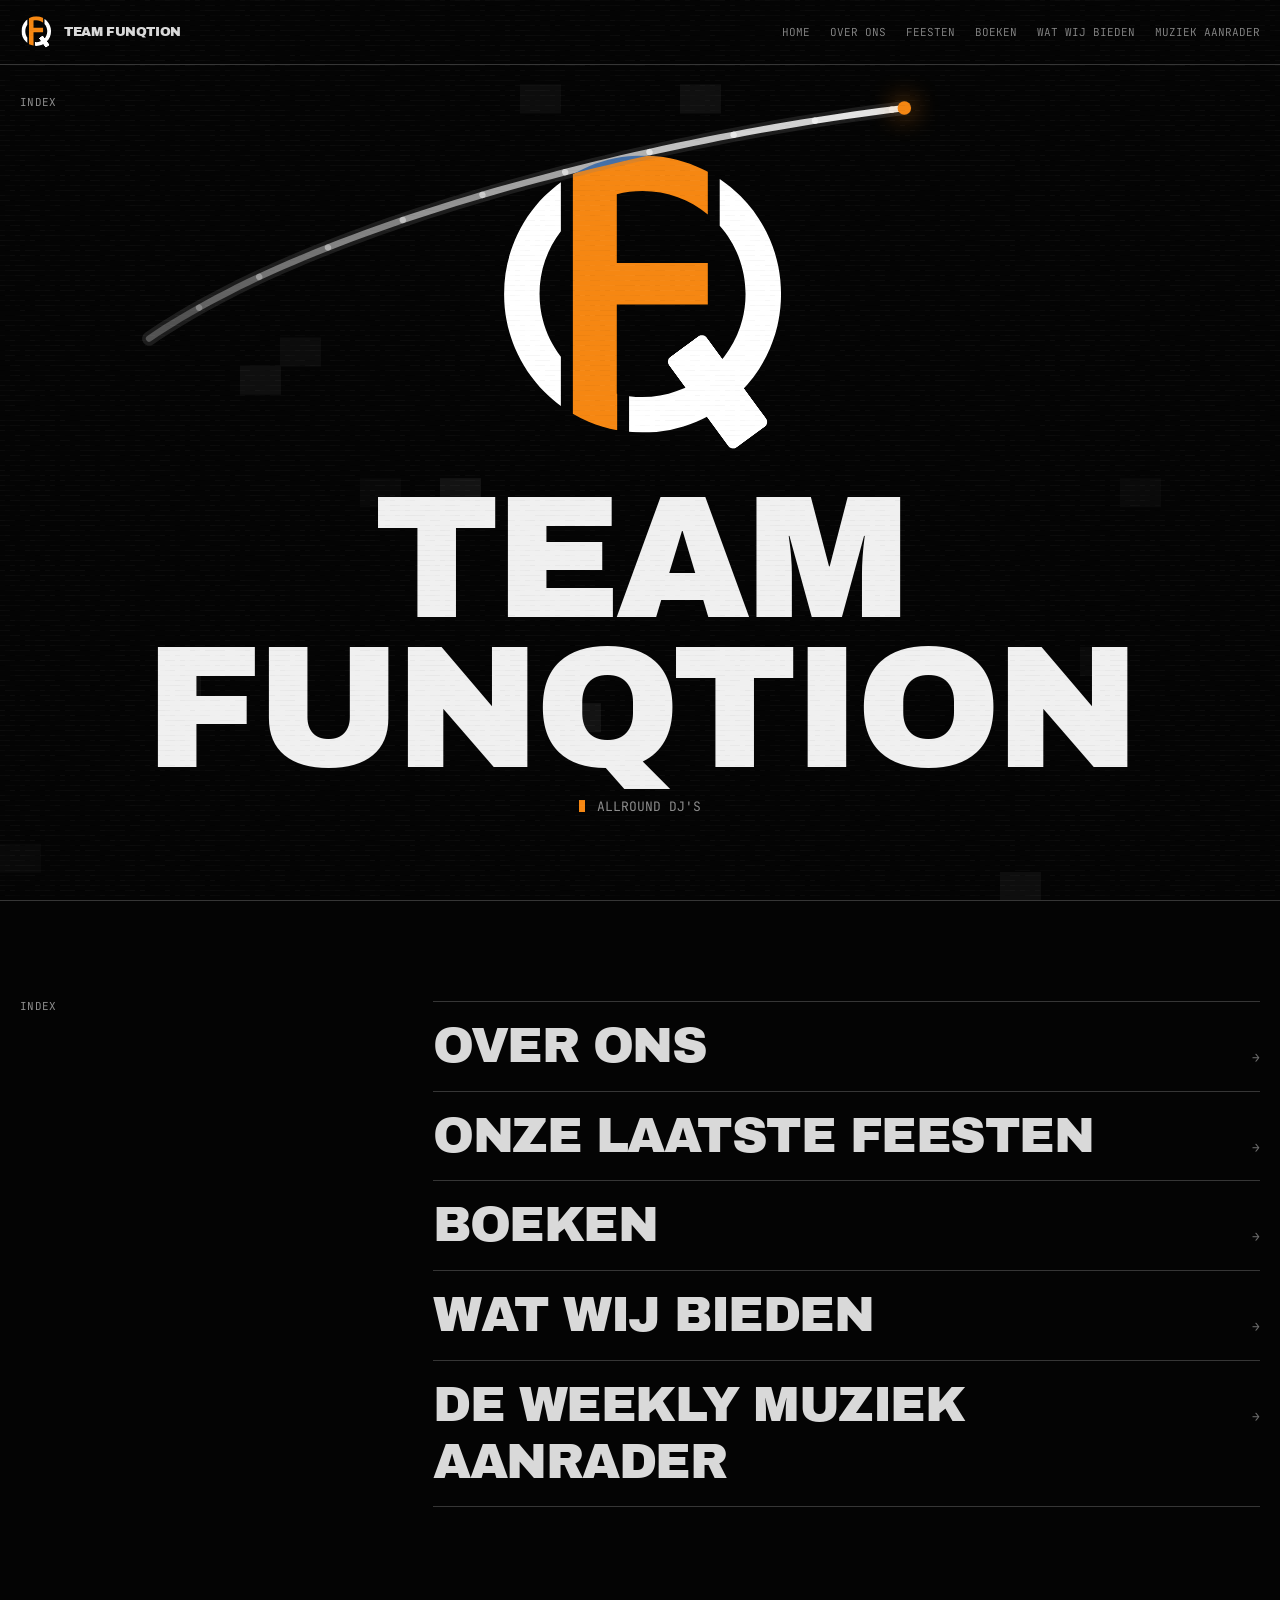
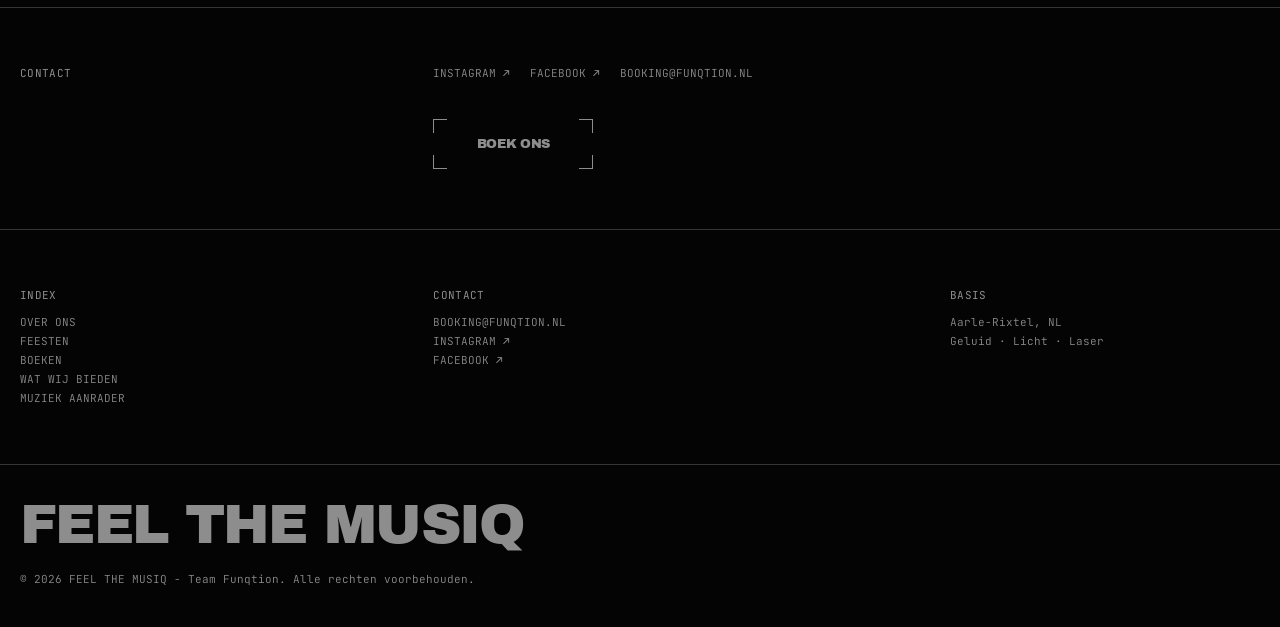
==== commit 4dbf4711: "Remove the numbering The datasheet conceit numbered almost everything. Seven places carried an index" ====
--- a/index.html
+++ b/index.html
@@ -21,7 +21,6 @@
   <a class="fq-topbar__brand" href="index.html">
     <img class="fq-topbar__logo" src="img/logo.svg" width="32" height="32" alt="Logo van Team Funqtion">
     <span class="fq-topbar__wordmark">Team Funqtion</span>
-    <span class="fq-topbar__partno" aria-hidden="true">FQ-01</span>
   </a>
 
   <nav class="fq-topnav" aria-label="Hoofdnavigatie">
@@ -51,23 +50,17 @@
   <nav aria-label="Menunavigatie">
     <ul class="fq-menu__list">
       <li><a class="fq-menu__row" href="index.html" style="--row:0" aria-current="page">
-        <span class="fq-menu__mask"><span class="fq-menu__label">Home</span></span>
-        <span class="fq-menu__mask"><span class="fq-menu__index">01</span></span></a></li>
+        <span class="fq-menu__mask"><span class="fq-menu__label">Home</span></span></a></li>
       <li><a class="fq-menu__row" href="over.html" style="--row:1">
-        <span class="fq-menu__mask"><span class="fq-menu__label">Over ons</span></span>
-        <span class="fq-menu__mask"><span class="fq-menu__index">02</span></span></a></li>
+        <span class="fq-menu__mask"><span class="fq-menu__label">Over ons</span></span></a></li>
       <li><a class="fq-menu__row" href="feesten.html" style="--row:2">
-        <span class="fq-menu__mask"><span class="fq-menu__label">Feesten</span></span>
-        <span class="fq-menu__mask"><span class="fq-menu__index">03</span></span></a></li>
+        <span class="fq-menu__mask"><span class="fq-menu__label">Feesten</span></span></a></li>
       <li><a class="fq-menu__row" href="boeken.html" style="--row:3">
-        <span class="fq-menu__mask"><span class="fq-menu__label">Boeken</span></span>
-        <span class="fq-menu__mask"><span class="fq-menu__index">04</span></span></a></li>
+        <span class="fq-menu__mask"><span class="fq-menu__label">Boeken</span></span></a></li>
       <li><a class="fq-menu__row" href="bieden.html" style="--row:4">
-        <span class="fq-menu__mask"><span class="fq-menu__label">Wat wij bieden</span></span>
-        <span class="fq-menu__mask"><span class="fq-menu__index">05</span></span></a></li>
+        <span class="fq-menu__mask"><span class="fq-menu__label">Wat wij bieden</span></span></a></li>
       <li><a class="fq-menu__row" href="tip.html" style="--row:5">
-        <span class="fq-menu__mask"><span class="fq-menu__label">Muziek aanrader</span></span>
-        <span class="fq-menu__mask"><span class="fq-menu__index">06</span></span></a></li>
+        <span class="fq-menu__mask"><span class="fq-menu__label">Muziek aanrader</span></span></a></li>
     </ul>
   </nav>
   <div class="fq-menu__foot">
@@ -83,7 +76,7 @@
     <div class="fq-scope" id="fq-scope" aria-hidden="true"></div>
     <div class="fq-scope-head" id="fq-scope-head" aria-hidden="true"></div>
     <div class="fq-hero-rail">
-      <p class="fq-label">01 / Index</p>
+      <p class="fq-label">Index</p>
     </div>
 
     <div class="fq-cell fq-hero" style="--col-span:12">
@@ -108,23 +101,18 @@
     <div class="fq-cell" style="--col-start:5; --col-span:8; --col-start-m:auto; --col-span-m:12">
       <ul class="fq-index-list">
         <li><a class="fq-index-list__row" href="over.html">
-          <span class="fq-index-list__num">02</span>
           <span class="fq-index-list__label">Over ons</span>
           <span class="fq-index-list__arrow" aria-hidden="true">&#8594;</span></a></li>
         <li><a class="fq-index-list__row" href="feesten.html">
-          <span class="fq-index-list__num">03</span>
           <span class="fq-index-list__label">Onze laatste feesten</span>
           <span class="fq-index-list__arrow" aria-hidden="true">&#8594;</span></a></li>
         <li><a class="fq-index-list__row" href="boeken.html">
-          <span class="fq-index-list__num">04</span>
           <span class="fq-index-list__label">Boeken</span>
           <span class="fq-index-list__arrow" aria-hidden="true">&#8594;</span></a></li>
         <li><a class="fq-index-list__row" href="bieden.html">
-          <span class="fq-index-list__num">05</span>
           <span class="fq-index-list__label">Wat wij bieden</span>
           <span class="fq-index-list__arrow" aria-hidden="true">&#8594;</span></a></li>
         <li><a class="fq-index-list__row" href="tip.html">
-          <span class="fq-index-list__num">06</span>
           <span class="fq-index-list__label">De weekly muziek aanrader</span>
           <span class="fq-index-list__arrow" aria-hidden="true">&#8594;</span></a></li>
       </ul>
--- a/css/primitives.css
+++ b/css/primitives.css
@@ -75,15 +75,6 @@
   font-family: var(--fq-font-mono);
   font-size: var(--fq-size-legend);
   font-weight: var(--fq-weight-regular);
-  line-height: var(--fq-leading-solid);
-}
-
-/* The index numeral. Padded to two digits in the markup, tabular here. */
-.fq-index {
-  color: var(--fq-text-quiet);
-  font-family: var(--fq-font-mono);
-  font-size: var(--fq-size-legend);
-  font-weight: var(--fq-weight-light);
   line-height: var(--fq-leading-solid);
 }
 
@@ -314,10 +305,6 @@
   font-weight: var(--fq-weight-light);
   line-height: var(--fq-leading-tight);
 }
-.fq-datasheet__value--end { text-align: end; }
-.fq-datasheet__value--index {
-  color: var(--fq-text-quiet);
-}
 
 @media screen and (max-width: 767px) {
   .fq-datasheet__row { gap: var(--fq-space-4); }
@@ -360,13 +347,6 @@
   font-size: var(--fq-size-data);
   letter-spacing: var(--fq-track-display);
 }
-/* Where a normal brand would put a tagline, put a part number. (brief 2.1) */
-.fq-topbar__partno {
-  color: var(--fq-text-quiet);
-  font-size: var(--fq-size-legend);
-}
-@media screen and (max-width: 479px) { .fq-topbar__partno { display: none; } }
-
 /* The desktop inline nav. Below 767px the dialog menu is the only nav. */
 .fq-topnav { display: flex; align-items: center; gap: var(--fq-space-5); }
 /* Mask-and-swap: the <a> is a one-line mask, a two-copy column slides up
@@ -523,36 +503,23 @@
   letter-spacing: var(--fq-track-display);
   transition: color var(--fq-dur-snap) ease;
 }
-.fq-menu__index {
-  display: block;
-  text-align: end;
-  color: var(--fq-text-quiet);
-  font-family: var(--fq-font-mono);
-  font-size: var(--fq-size-data);
-  font-weight: var(--fq-weight-light);
-  line-height: var(--fq-leading-solid);
-}
 .fq-menu__row:hover .fq-menu__label,
 .fq-menu__row:focus-visible .fq-menu__label { color: var(--fq-text-strong); }
-/* One accent element per row, not two: the label goes bright, the index
-   carries the colour. */
-.fq-menu__row[aria-current="page"] .fq-menu__label { color: var(--fq-text-strong); }
-.fq-menu__row[aria-current="page"] .fq-menu__index { color: var(--fq-accent); }
-
-/* The mask reveal. Two tracks, offset by half a step, staggered per row. */
+/* The numeral used to carry the accent while the label only went bright.
+   With the numeral gone, "bright" is exactly what hover does, so the current
+   page would stop being distinguishable. The accent moves to the label —
+   still one accent element per row. */
+.fq-menu__row[aria-current="page"] .fq-menu__label { color: var(--fq-accent); }
+
+/* The mask reveal, staggered per row. */
 @media (prefers-reduced-motion: no-preference) {
-  .fq-menu__label,
-  .fq-menu__index {
+  .fq-menu__label {
     transform: translateY(110%);
     transition: transform var(--fq-dur-reveal) var(--fq-ease-machine),
                 color var(--fq-dur-snap) ease;
     transition-delay: calc(var(--row, 0) * var(--fq-stagger));
   }
-  .fq-menu__index {
-    transition-delay: calc(var(--row, 0) * var(--fq-stagger) + (var(--fq-stagger) / 2));
-  }
-  .fq-menu.is-open .fq-menu__label,
-  .fq-menu.is-open .fq-menu__index { transform: translateY(0); }
+  .fq-menu.is-open .fq-menu__label { transform: translateY(0); }
 }
 
 .fq-menu__foot {
@@ -569,7 +536,6 @@
    =========================================================================== */
 
 .fq-event__media {
-  position: relative;
   overflow: hidden;
   background: var(--fq-surface-inset);
 }
@@ -580,23 +546,6 @@
   aspect-ratio: 1;
   object-fit: cover;
 }
-/* The index tag sits on the image, bracketed on three sides like the
-   reference's partner tag. */
-.fq-event__tag {
-  position: absolute;
-  inset-block-start: 0;
-  inset-inline-start: 0;
-  margin: 0;
-  padding: 0.6rem 0.5rem 0.5rem;
-  background: color-mix(in srgb, var(--fq-page) 80%, transparent);
-  border-block-end: 1px solid var(--fq-bashed-white);
-  border-inline-end: 1px solid var(--fq-bashed-white);
-  color: var(--fq-bashed-white);
-  text-transform: uppercase;
-  font-size: var(--fq-size-legend);
-  line-height: var(--fq-leading-solid);
-}
-
 .fq-event__title {
   margin: 0;
   color: var(--fq-text);
@@ -616,8 +565,8 @@
   background: var(--fq-text);
   flex: 0 0 auto;
 }
-/* One "live" mark per site, on the home descriptor. The reference's own date
-   square is off-white; nine accent blocks down a track list is overshoot. */
+/* One "live" mark per site, on the home descriptor. The track list used to
+   carry nine of these beside its numerals; both went with the numbering. */
 .fq-cursor--live { background: var(--fq-accent); }
 
 /* ===========================================================================
--- a/css/site.css
+++ b/css/site.css
@@ -50,7 +50,15 @@
 
 .fq-hero__mark {
   display: block;
-  inline-size: clamp(120px, 20vw, 300px);
+  /* 20vw never beat the 120px floor below 600px, so the mark was a fixed
+     120px on every phone: 37.5% of the screen at 320 and 27.9% at 430, while
+     the title stays fluid at about 85%. It scaled with nothing.
+
+     32vw tracks the title across phones and tablets. The 34svh term is the
+     guard for short landscape windows, where 32vw alone would make the mark
+     taller than the space it has to sit in. svh, not vh, so a retracting
+     mobile toolbar does not resize it mid-scroll. */
+  inline-size: clamp(96px, min(32vw, 34svh), 300px);
   block-size: auto;
   margin-block-end: var(--fq-space-8);
 }
@@ -135,14 +143,6 @@
 }
 .fq-index-list li:last-child .fq-index-list__row { border-block-end: var(--fq-rule); }
 
-.fq-index-list__num {
-  flex: 0 0 auto;
-  inline-size: 3ch;
-  color: var(--fq-text-quiet);
-  font-size: var(--fq-size-legend);
-  line-height: var(--fq-leading-solid);
-  transition: color var(--fq-dur-snap) ease;
-}
 .fq-index-list__label {
   flex: 1 1 auto;
   color: var(--fq-text);
@@ -194,15 +194,12 @@
   transform-origin: left center;
 }
 
-.fq-index-list__num,
 .fq-index-list__label,
 .fq-index-list__arrow { will-change: transform; }
 
 .fq-index-list__arrow { display: inline-block; }
 
 /* Colour is the base layer and works with no motion at all. */
-.fq-index-list__row:hover .fq-index-list__num,
-.fq-index-list__row:focus-visible .fq-index-list__num { color: var(--fq-accent); }
 .fq-index-list__row:hover .fq-index-list__arrow,
 .fq-index-list__row:focus-visible .fq-index-list__arrow { color: var(--fq-text-strong); }
 
@@ -211,7 +208,6 @@
   .fq-index-list li:last-child .fq-index-list__row::after {
     transition: transform 220ms var(--fq-ease-machine);
   }
-  .fq-index-list__num,
   .fq-index-list__label { transition: transform 180ms var(--fq-ease-machine),
                                       color var(--fq-dur-snap) ease; }
   .fq-index-list__arrow { transition: transform 180ms var(--fq-ease-machine),
@@ -222,8 +218,6 @@
   .fq-index-list li:last-child .fq-index-list__row:hover::after,
   .fq-index-list li:last-child .fq-index-list__row:focus-visible::after { transform: scaleX(1); }
 
-  .fq-index-list__row:hover .fq-index-list__num,
-  .fq-index-list__row:focus-visible .fq-index-list__num,
   .fq-index-list__row:hover .fq-index-list__label,
   .fq-index-list__row:focus-visible .fq-index-list__label { transform: translateX(10px); }
   .fq-index-list__row:hover .fq-index-list__arrow,
@@ -373,7 +367,6 @@
 .fq-tracks { list-style: none; margin: 0; padding: 0; display: grid; gap: var(--fq-space-8); }
 
 .fq-track { display: grid; gap: var(--fq-space-3); }
-.fq-track__head { display: flex; align-items: center; gap: var(--fq-space-3); }
 .fq-track iframe {
   inline-size: 100%;
   block-size: 152px;
